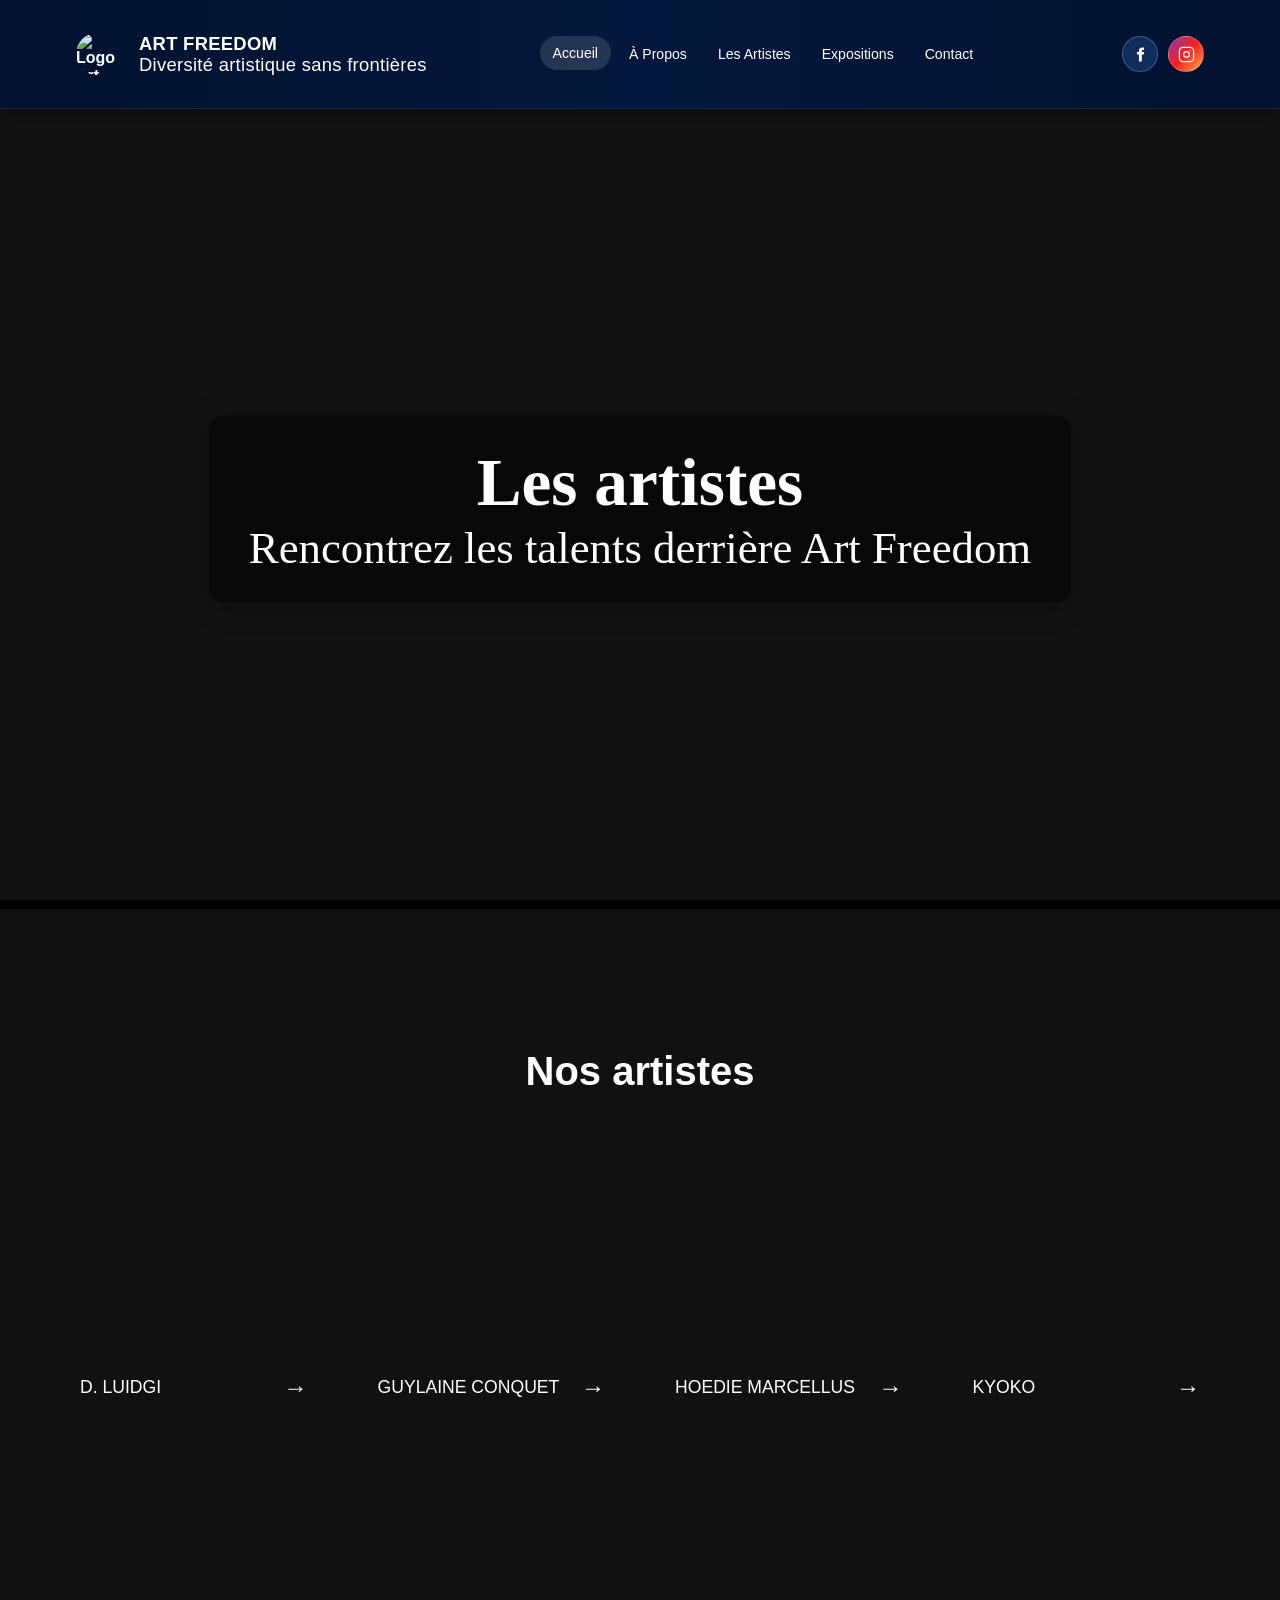
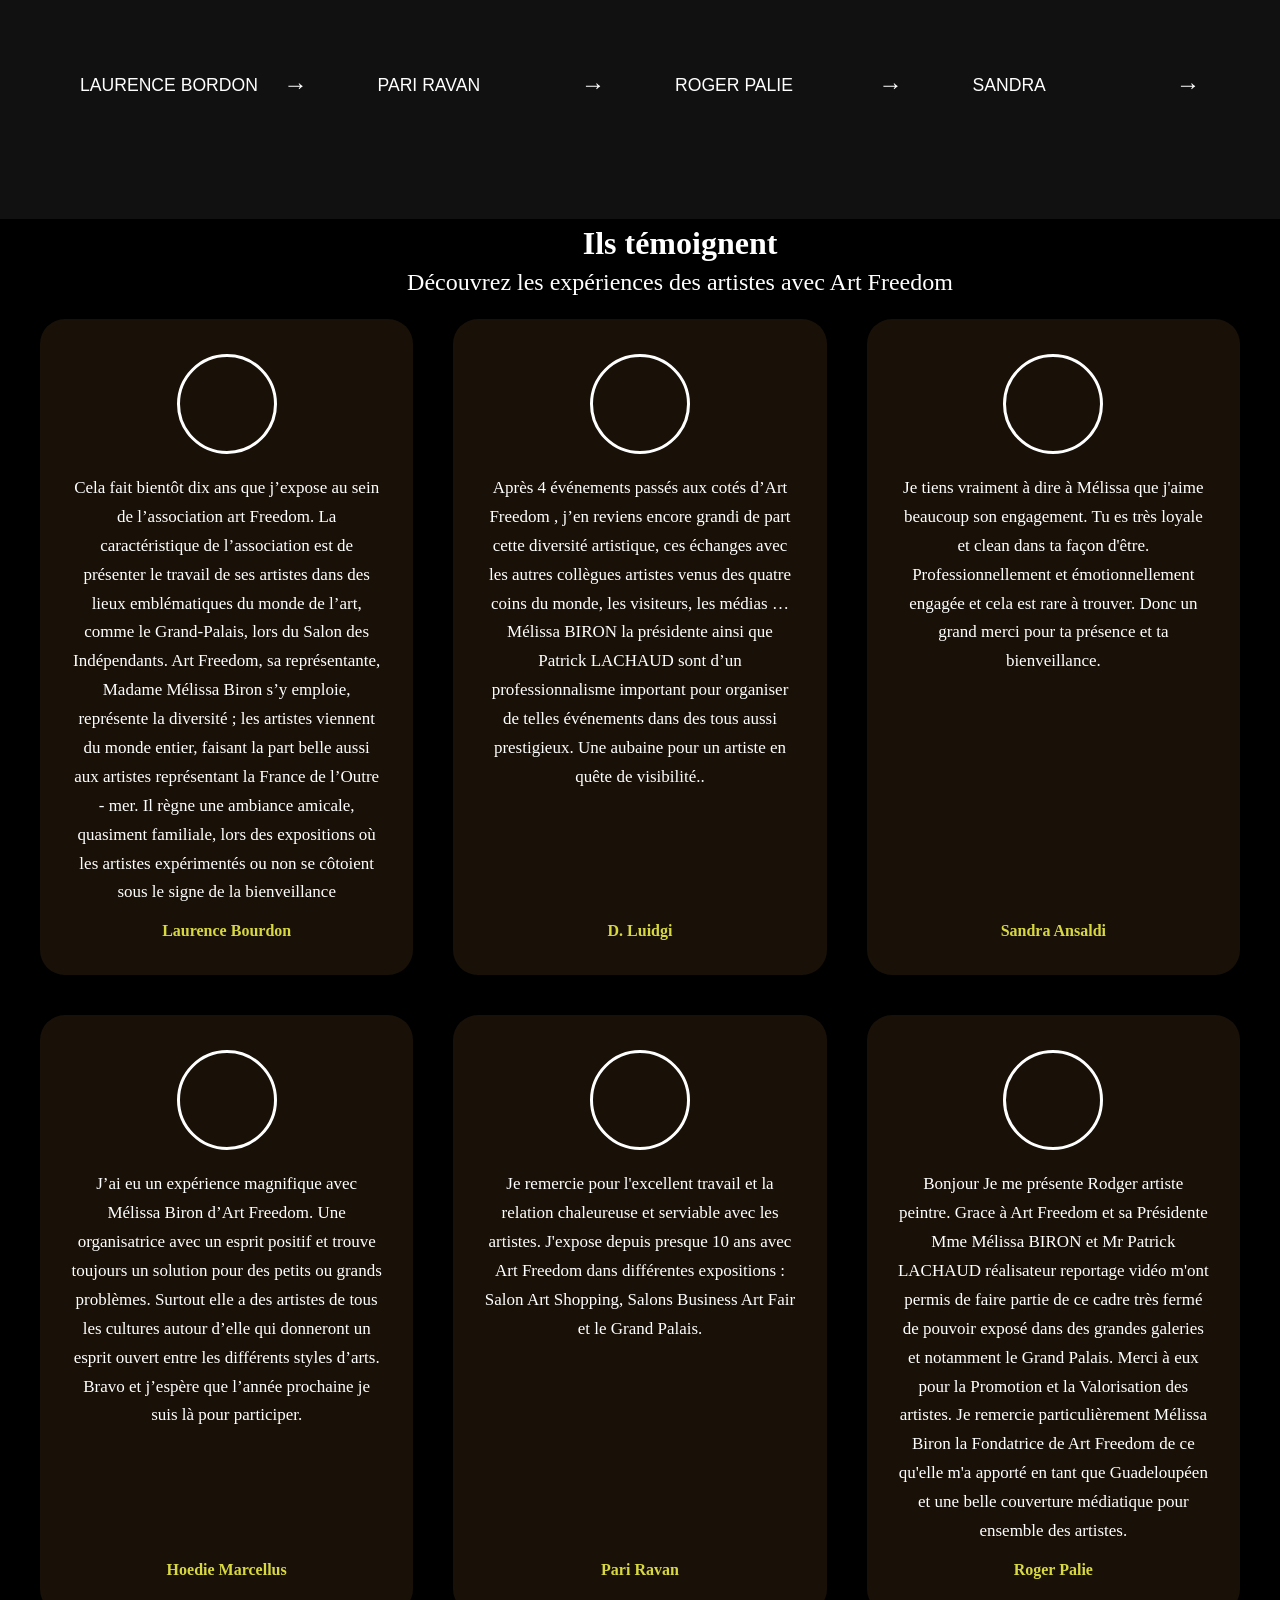
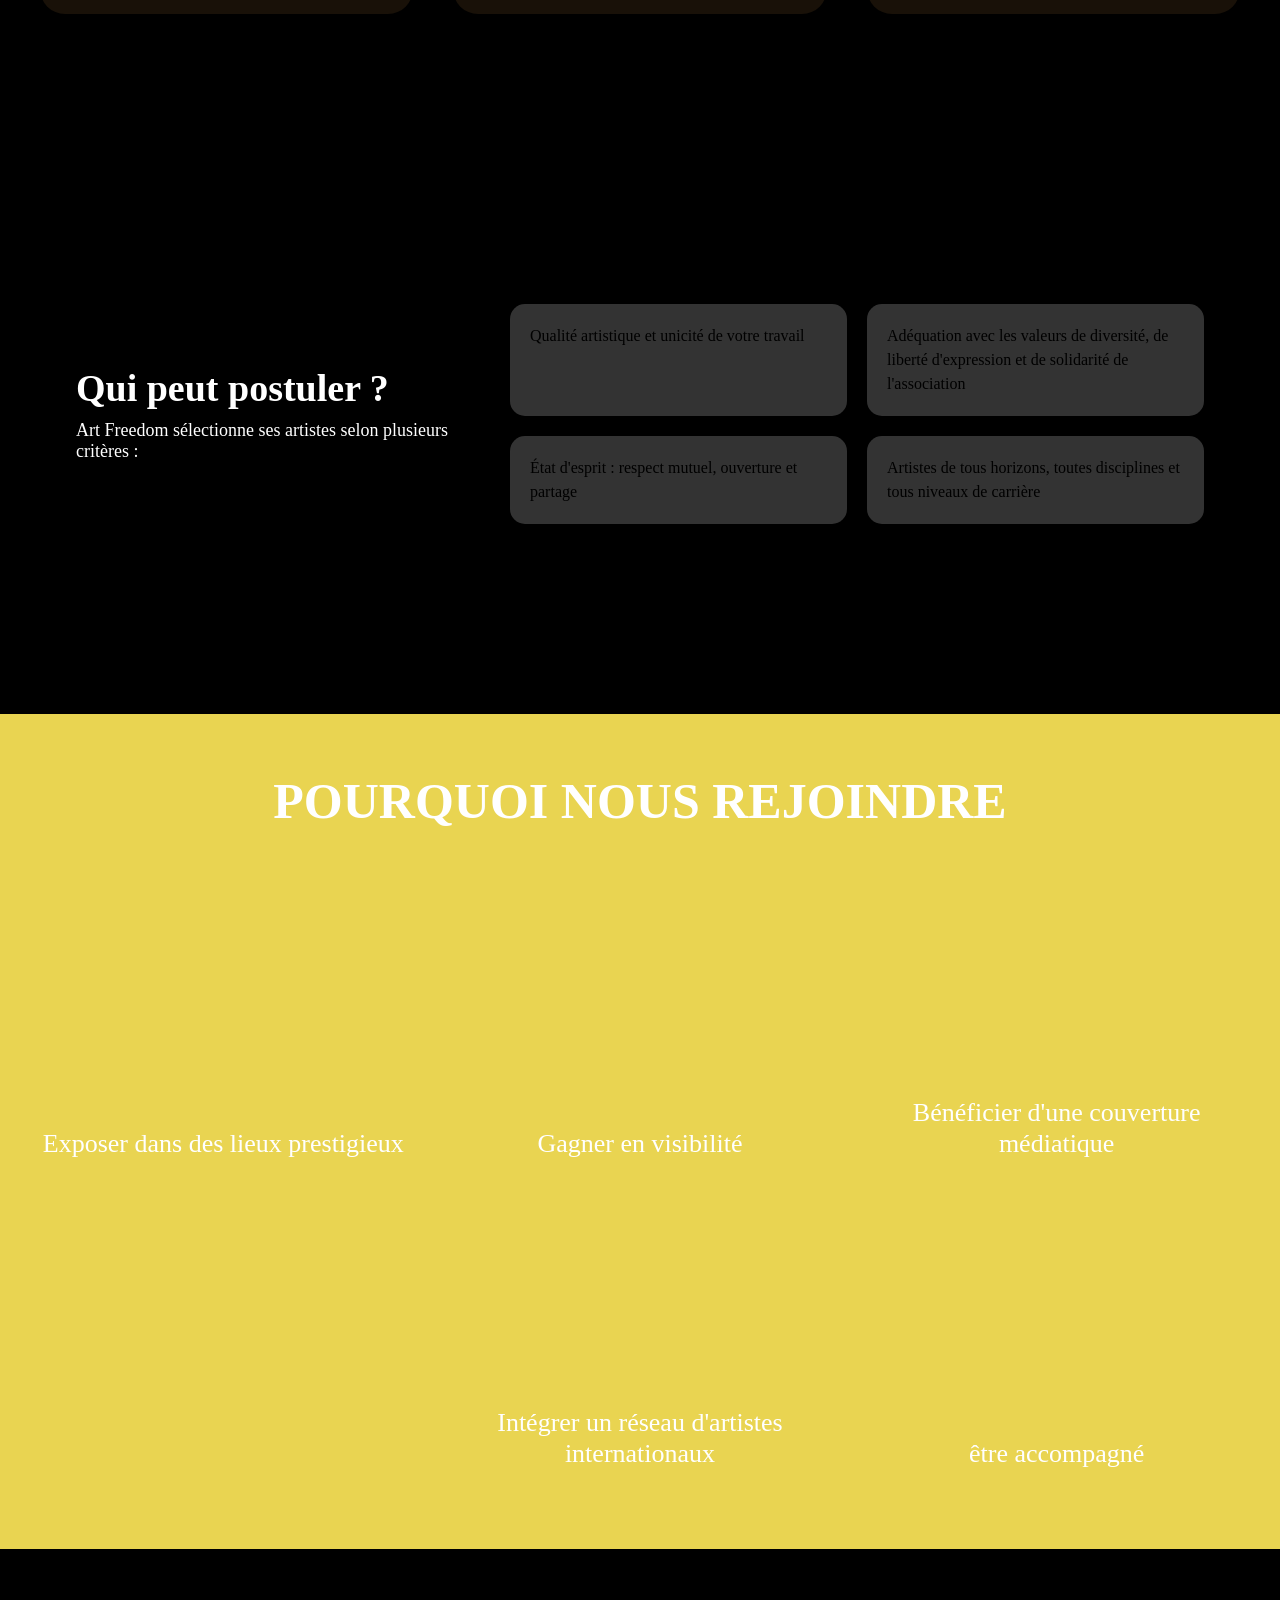
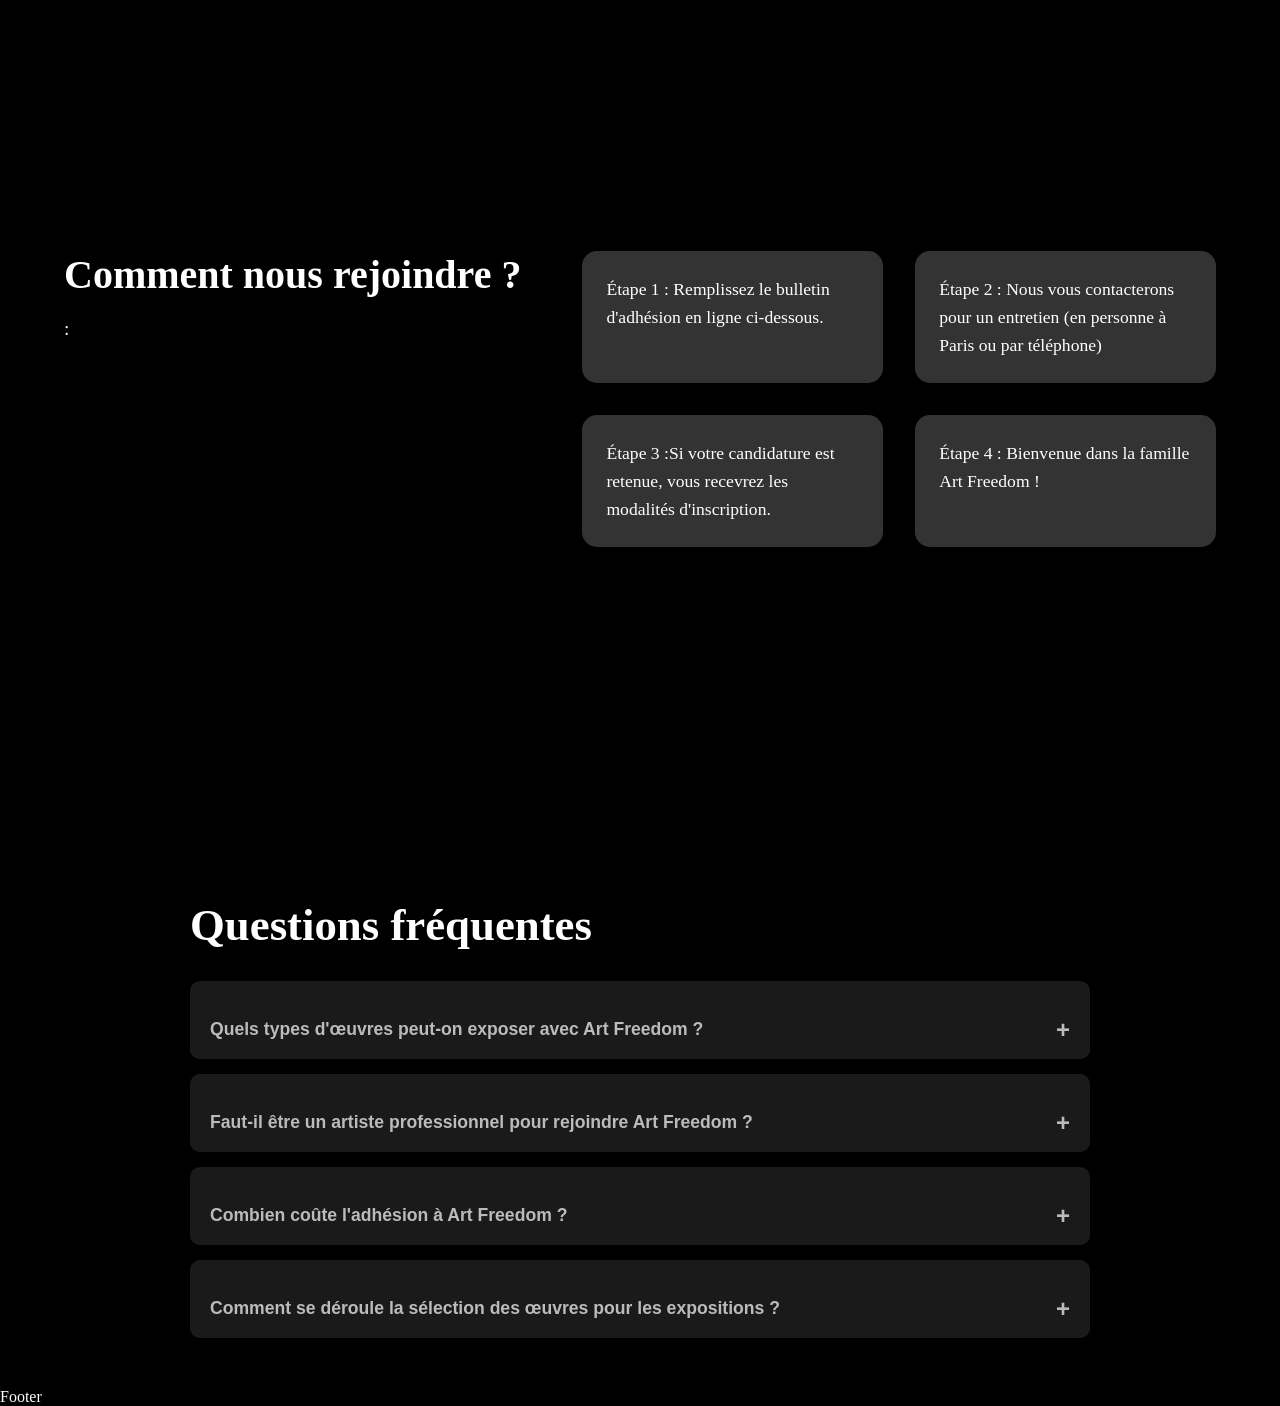
==== artistes.html @ 7ae7f848 "Add files via upload" ====
<!DOCTYPE html>
<html lang="fr">
<head>
  <meta charset="UTF-8">
  <meta name="viewport" content="width=device-width, initial-scale=1.0">
  <title>Les artistes – Art Freedom</title>
  <link rel="stylesheet" href="style.css">
</head>
<body>

  <header class="navbar">
  <div class="nav-container">
    
    <!-- Logo -->
    <div class="nav-logo">
      <img src="./image/logo art freedom.jpg" alt="Logo Art Freedom">
      <div class="nav-logo-text">
        <span class="nav-brand">ART FREEDOM</span>
        <span class="nav-tagline">Diversité artistique sans frontières</span>
      </div>
    </div>

    <!-- Menu -->
    <nav class="nav-menu">
      <a href="index.html" class="active">Accueil</a>
      <a href="À propos.html">À propos</a>
      <a href="artistes.html">Les artistes</a>
      <a href="expositions.html">Expositions</a>
      <a href="contact.html">Contact</a>
    </nav>

    <!-- Réseaux sociaux -->
     <div class="nav-socials">
  <a class="social-link social-facebook" href="https://www.facebook.com/expoartfreedom/videos?locale=fr_FR" target="_blank" rel="noopener noreferrer" aria-label="Facebook">
    <svg viewBox="0 0 24 24" aria-hidden="true">
      <path d="M14 8.5V6.8c0-.8.3-1.2 1.2-1.2H17V2.4c-.9-.1-1.8-.2-2.7-.2-2.7 0-4.5 1.6-4.5 4.6v1.7H7v3.6h2.8V22h4.1v-9.9h2.8l.5-3.6H14Z"></path>
    </svg>
  </a>

  <a class="social-link social-instagram" href="https://www.instagram.com/art_freedom_le_collectif" target="_blank" rel="noopener noreferrer" aria-label="Instagram">
    <svg viewBox="0 0 24 24" aria-hidden="true">
      <path d="M7 2h10a5 5 0 0 1 5 5v10a5 5 0 0 1-5 5H7a5 5 0 0 1-5-5V7a5 5 0 0 1 5-5Z"></path>
      <path d="M12 8a4 4 0 1 0 0 8 4 4 0 1 0 0-8Z"></path>
      <path d="M17.5 6.5h.01"></path>
    </svg>
  </a>
</div>
</header>
 
 <section class="hero-artistes">
  <div class="background-video-wrapper">
    <video autoplay muted loop playsinline class="background-video">
      <source src="./image/5388881-uhd_4096_2160_30fps.mp4" type="video/mp4">
    </video>
  </div>
  <div class="hero-text">
    <h1>Les artistes</h1>
    <p>Rencontrez les talents derrière Art Freedom</p>
  </div>
</section>
  <!-- SECTION LISTE DES ARTISTES -->
  <!-- SECTION LISTE DES ARTISTES (nouvelle version basée sur le screenshot) -->
<section class="artists-list-section">
  <div class="content-container">
    <h2>Nos artistes</h2>
    <div class="artists-grid">
      <!-- Artiste 1 -->
      <a class="artist-square" href="#" data-artist="d-luidgi">
        <div class="artist-image" style="background-image: url('./photo/D LUIDGI.JPG');">
          <div class="artist-overlay">
            <span>D. LUIDGI</span>
            <span class="arrow">→</span>
          </div>
        </div>
      </a>

      <!-- Artiste 2 -->
      <a class="artist-square" href="#" data-artist="GUYLAINE CONQUET">
        <div class="artist-image" style="background-image: url('./photo/GUYLAINE CONQUET.jpg');">
          <div class="artist-overlay">
            <span>GUYLAINE CONQUET</span>
            <span class="arrow">→</span>
          </div>
        </div>
      </a>

      <!-- Artiste 3 -->
      <a class="artist-square" href="#" data-artist="HOEDIE MARCELLUS">
        <div class="artist-image" style="background-image: url('./photo/HOEDIE MARCELLUS.jpeg');">
          <div class="artist-overlay">
            <span>HOEDIE MARCELLUS</span>
            <span class="arrow">→</span>
          </div>
        </div>
      </a>

     

      <!-- Artiste 5 -->
      <a class="artist-square" href="#" data-artist="KYOKO">
        <div class="artist-image" style="background-image: url('./photo/KYOKO.jpg');">
          <div class="artist-overlay">
            <span>KYOKO</span>
            <span class="arrow">→</span>
          </div>
        </div>
      </a>

      <!-- Artiste 6 -->
      <a class="artist-square" href="#" data-artist="LAURENCE BORDON">
        <div class="artist-image" style="background-image: url('./photo/LAURENCE BORDON.jpg');">
          <div class="artist-overlay">
            <span>LAURENCE BORDON</span>
            <span class="arrow">→</span>
          </div>
        </div>
      </a>

      <!-- Artiste 7 -->
      <a class="artist-square" href="#" data-artist="PARI RAVAN">
        <div class="artist-image" style="background-image: url('./photo/PARI RAVAN.jpg');">
          <div class="artist-overlay">
            <span>PARI RAVAN</span>
            <span class="arrow">→</span>
          </div>
        </div>
      </a>

      <!-- Artiste 8 -->
      <a class="artist-square" href="#" data-artist="ROGER PALIE">
        <div class="artist-image" style="background-image: url('./photo/ROGER PALIE.jpg');">
          <div class="artist-overlay">
            <span>ROGER PALIE</span>
            <span class="arrow">→</span>
          </div>
        </div>
      </a>

      <!-- Artiste 9 -->
      <a class="artist-square" href="#" data-artist="SANDRA">
        <div class="artist-image" style="background-image: url('./photo/Sandra - 2.jpg');">
          <div class="artist-overlay">
            <span>SANDRA</span>
            <span class="arrow">→</span>
          </div>
        </div>
      </a>
    </div>
  </div>
</section>


  
  <!-- POPUP OEUVRES -->
<div class="popup" id="artist-popup">
  <div class="popup-content">
    <span class="close-popup">&times;</span>
    <h2 id="artist-name"></h2>
    <p id="artist-description"></p>
    <div id="artist-works" class="works-grid"></div>
  </div>
</div>
<script>
  const artists = {
    "d-luidgi": {
      name: "D. LUIDGI",
      description: "",
      works: [
        {
          title: "",
          image: "./Tableaux artistes/D.LUIDGI Tableau.jpg",
          description: ""
        },
       
      ]
    },
    "GUYLAINE CONQUET": {
      name: "GUYLAINE CONQUET",
      description: "",
      works: [
        {
          title: "AFRO MECHANISM",
          image: "Tableaux artistes/GUYLAINE CONQUET TITRE AFRO MECHANISM 76X101X3 43 cm (2) (1)_page-0001.jpg",
          description: ""
        },
       
      ]
    },
    "HOEDIE MARCELLUS": {
      name: "HOEDIE MARCELLUS",
      description: "",
      works: [
        {
          title: "J'aime mon fils",
          image: "Tableaux artistes/Marcellus HOEDIE Titre J'aime mon fils 80X100 cm.jpg",
          description: ""
        },
       
      ]
    },
    "JCHAMADI": {
      name: "JCHAMADI",
      description: "",
      works: [
        {
          title: "",
          image: "./Tableaux artistes/Diptyque JChadima (1).jpg",
          description: ""
        },
       
      ]
    },
    "KYOKO": {
      name: "KYOKO SAKAZAKI",
      description: "",
      works: [
        {
          title: "Présence du sacré",
          image: "./Tableaux artistes/Kyoko SAKAZAKI présence du sacré.jpg",
          description: ""
        },
       
      ]
    },
    "LAURENCE BORDON": {
      name: "LAURENCE BORDON",
      description: "",
      works: [
        {
          title: "STOPOCOUPDESOLEIL",
          image: "./Tableaux artistes/DSC02412 STOPOCOUPSDESOLEIL 81x100 cm LAURENCE BOURDON  (1).JPG",
          description: ""
        },
       
      ]
    },
    "PARI RAVAN": {
      name: "PARI RAVAN",
      description: "",
      works: [
        {
          title: "CAT GYym resine",
          image: "./Tableaux artistes/PARI RAVAN 2021-07-27_Cat Gym resine EA unique blanc et noir h52 l18 p26cm 3Kg 2021 p (2).jpeg",
          description: ""
        },
       
      ]
    },"ROGER PALIE": {
      name: "ROGER PALIE",
      description: "",
      works: [
        {
          title: "",
          image: "./Tableaux artistes/ROGER PALIE .jpg",
          description: ""
        },
       
      ]
    },
    "SANDRA": {
      name: "SANDRA",
      description: "",
      works: [
        {
          title: "",
          image: "./Tableaux eartistes/SANDRA ANSALDI.jpg",
          description: ""
        },
       
      ]
    },
  };

  const artistSquares = document.querySelectorAll('.artist-square');
  const popup = document.getElementById('artist-popup');
  const popupName = document.getElementById('artist-name');
  const popupDesc = document.getElementById('artist-description');
  const popupWorks = document.getElementById('artist-works');
  const closeBtn = document.querySelector('.close-popup');

  artistSquares.forEach(square => {
    square.addEventListener('click', (e) => {
      e.preventDefault();
      const artistKey = square.getAttribute('data-artist');
      const artist = artists[artistKey];
      if (artist) {
        popupName.textContent = artist.name;
        popupDesc.textContent = artist.description;
        popupWorks.innerHTML = artist.works.map(work => `
          <div class="work">
            <img src="${work.image}" alt="${work.title}">
            <h3>${work.title}</h3>
            <p>${work.description}</p>
          </div>
        `).join('');
        popup.style.display = 'flex';
      }
    });
  });

  closeBtn.addEventListener('click', () => {
    popup.style.display = 'none';
  });

  window.addEventListener('click', (e) => {
    if (e.target === popup) popup.style.display = 'none';
  });
</script>


<!-- SECTION TÉMOIGNAGES -->
<section class="temoignages-section">
  <div class="temoignages-video-wrapper">
    <video autoplay muted loop playsinline class="temoignages-video">
      <source src="./image/856171-hd_1920_1080_30fps.mp4" type="video/mp4">
    </video>
  </div>

  <div class="temoignages-texte-sur-video">
    <h2>Ils témoignent</h2>
    <p>Découvrez les expériences des artistes avec Art Freedom</p>
  </div>

  <div class="temoignages-content">
    <div class="temoignage-card">
      <div class="temoignage-photo" style="background-image: url('./photo/LAURENCE\ BORDON.jpg');"></div>
      <p class="temoignage-text">Cela fait bientôt dix ans que j’expose au sein de l’association art Freedom. La caractéristique de l’association est de présenter le travail de ses artistes dans des lieux emblématiques du monde de l’art, comme le Grand-Palais, lors du Salon des Indépendants. Art Freedom, sa représentante, Madame Mélissa Biron s’y emploie, représente la diversité ; les artistes viennent du monde entier, faisant la part belle aussi aux artistes représentant la France de l’Outre - mer. Il règne une ambiance amicale, quasiment familiale, lors des expositions où les artistes expérimentés ou non se côtoient sous le signe de la bienveillance</p>
      <p class="temoignage-nom">Laurence Bourdon</p>
    </div>

    <div class="temoignage-card">
      <div class="temoignage-photo" style="background-image: url('./photo/D\ LUIDGI.JPG');"></div>
      <p class="temoignage-text">Après 4 événements passés aux cotés d’Art Freedom , j’en reviens encore grandi de part cette diversité artistique, ces échanges avec les autres collègues artistes venus des quatre coins du monde, les visiteurs, les médias … Mélissa BIRON la présidente ainsi que Patrick LACHAUD sont d’un professionnalisme important pour organiser de telles événements dans des tous aussi prestigieux. Une aubaine pour un artiste en quête de visibilité..</p>
      <p class="temoignage-nom">D. Luidgi</p>
    </div>

    <div class="temoignage-card">
      <div class="temoignage-photo" style="background-image: url('./photo/Sandra\ -\ 2.jpg');"></div>
      <p class="temoignage-text">Je tiens vraiment à dire à Mélissa que j'aime beaucoup son engagement. Tu es très loyale et clean dans ta façon d'être. Professionnellement et émotionnellement engagée et cela est rare à trouver. Donc un grand merci pour ta présence et ta bienveillance.</p>
      <p class="temoignage-nom">Sandra Ansaldi</p>
    </div>

    <div class="temoignage-card">
      <div class="temoignage-photo" style="background-image: url('./photo/HOEDIE\ MARCELLUS.jpeg');"></div>
      <p class="temoignage-text">J’ai eu un expérience magnifique avec Mélissa Biron d’Art Freedom. Une organisatrice avec un esprit positif et trouve toujours un solution pour des petits ou grands problèmes. Surtout elle a des artistes de tous les cultures autour d’elle qui donneront un esprit ouvert entre les différents styles d’arts. Bravo et j’espère que l’année prochaine je suis là pour participer.</p>
      <p class="temoignage-nom">Hoedie Marcellus</p>
    </div>

    <div class="temoignage-card">
      <div class="temoignage-photo" style="background-image: url('./photo/PARI\ RAVAN.jpg');"></div>
      <p class="temoignage-text">Je remercie pour l'excellent travail et la relation chaleureuse et serviable avec les artistes. J'expose depuis presque 10 ans avec Art Freedom dans différentes expositions : Salon Art Shopping, Salons Business Art Fair et le Grand Palais.</p>
      <p class="temoignage-nom">Pari Ravan</p>
    </div>

    <div class="temoignage-card">
      <div class="temoignage-photo" style="background-image: url('./photo/ROGER\ PALIE.jpg');"></div>
      <p class="temoignage-text">Bonjour Je me présente Rodger artiste peintre. Grace à Art Freedom et sa Présidente Mme Mélissa BIRON et Mr Patrick LACHAUD réalisateur reportage vidéo m'ont permis de faire partie de ce cadre très fermé de pouvoir exposé dans des grandes galeries et notamment le Grand Palais. Merci à eux pour la Promotion et la Valorisation des artistes. Je remercie particulièrement Mélissa Biron la Fondatrice de Art Freedom de ce qu'elle m'a apporté en tant que Guadeloupéen et une belle couverture médiatique pour ensemble des artistes.</p>
      <p class="temoignage-nom">Roger Palie</p>
    </div>
  </div>
</section>

<div class="espace-intermediaire">
  <p style="color:white; text-align:center;"></p>
</div>
<!-- SECTION CRITÈRES DE POSTULATION -->
<section class="postuler-section">
  <div class="postuler-video-wrapper">
    <video autoplay muted loop playsinline class="postuler-video">
      <source src="./image/4360158-uhd_3840_2160_24fps.mp4" type="video/mp4">
    </video>
  </div>

  <div class="postuler-content">
    <div class="postuler-left">
      <h2>Qui peut postuler ?</h2>
      <p>Art Freedom sélectionne ses artistes selon plusieurs critères :</p>
    </div>

    <div class="postuler-right">
      <div class="postuler-critere">Qualité artistique et unicité de votre travail</div>
      <div class="postuler-critere">Adéquation avec les valeurs de diversité, de liberté d'expression et de solidarité de l'association</div>
      <div class="postuler-critere">État d'esprit : respect mutuel, ouverture et partage</div>
      <div class="postuler-critere">Artistes de tous horizons, toutes disciplines et tous niveaux de carrière</div>
    </div>
  </div>
</section>

<section class="reasons-section">
  <div class="reasons-wrapper">
    <h2 class="reasons-title">Pourquoi nous rejoindre</h2>
    <div class="reasons-container">
      <div class="reason-item" style="background-image: url('./image/PHOTO\ Pourquoi\ ous\ rejoindre\ 3.jpg');">
        <p>Exposer dans des lieux prestigieux</p>
      </div>
      <div class="reason-item" style="background-image: url('./image/PHOTO\ Pourquoi\ ous\ rejoindre\ 2.jpg');">
        <p>Gagner en visibilité</p>
      </div>
      <div class="reason-item" style="background-image: url('./image/PHOTO\ Pourquoi\ ous\ rejoindre\ 5.jpg');">
        <p>Bénéficier d'une couverture médiatique</p>
      </div>
      <div class="reason-item" style="background-image: url('./image/PHOTO\ Pourquoi\ ous\ rejoindre\ 4.jpg');">
        <p>Intégrer un réseau d'artistes internationaux</p>
      </div>
      <div class="reason-item" style="background-image: url('./image/PHOTO\ Pourquoi\ ous\ rejoindre\ 1.jpg');">
        <p>être accompagné</p>
      </div>
    </div>
  </div>
</section>

<section class="rejoindre-section">
  <div class="rejoindre-video-wrapper">
    <video autoplay muted loop playsinline class="rejoindre-video">
      <source src="./image/4909583-hd_1920_1080_30fps.mp4" type="video/mp4">
    </video>
  </div>

  <div class="rejoindre-content">
    <div class="rejoindre-left">
      <h2>Comment nous rejoindre ?</h2>
      <p>:</p>
    </div>

    <div class="rejoindre-right">
      <div class="rejoindre-card">Étape 1 : Remplissez le bulletin d'adhésion en ligne ci-dessous.</div>
      <div class="rejoindre-card">Étape 2 : Nous vous contacterons pour un entretien (en personne à Paris ou par téléphone)</div>
      <div class="rejoindre-card">Étape 3 :Si votre candidature est retenue, vous recevrez les modalités d'inscription.</div>
      <div class="rejoindre-card">Étape 4 : Bienvenue dans la famille Art Freedom !</div>
    </div>
  </div>
</section>

<section class="faq-section">
  <h2>Questions fréquentes</h2>
  <div class="faq-item">
    <button class="faq-question" aria-expanded="false">
      Quels types d'œuvres peut-on exposer avec Art Freedom ?
      <span class="icon">+</span>
    </button>
    <div class="faq-answer">
      <p>Art Freedom accueille une grande diversité de disciplines : peinture, sculpture, photographie, art numérique, installations, etc.</p>
    </div>
  </div>

  <div class="faq-item">
    <button class="faq-question" aria-expanded="false">
      Faut-il être un artiste professionnel pour rejoindre Art Freedom ?
      <span class="icon">+</span>
    </button>
    <div class="faq-answer">
      <p>Non, nous accueillons aussi bien des artistes émergents que des professionnels établis. La qualité artistique et l'adéquation avec nos valeurs sont nos critères principaux.</p>
    </div>
  </div>

  <div class="faq-item">
    <button class="faq-question" aria-expanded="false">
      Combien coûte l'adhésion à Art Freedom ?
      <span class="icon">+</span>
    </button>
    <div class="faq-answer">
      <p>Les modalités d'adhésion vous seront communiquées après l'entretien initial si votre candidature est retenue.</p>
    </div>
  </div>

  <div class="faq-item">
    <button class="faq-question" aria-expanded="false">
      Comment se déroule la sélection des œuvres pour les expositions ?
      <span class="icon">+</span>
    </button>
    <div class="faq-answer">
      <p>Une fois membre, nous vous accompagnons dans la sélection des œuvres les plus adaptées à chaque exposition.</p>
    </div>
  </div>
</section>

<script>
  document.querySelectorAll('.faq-question').forEach(button => {
    button.addEventListener('click', () => {
      const expanded = button.getAttribute('aria-expanded') === 'true';
      
      // Fermer toutes les autres FAQ ouvertes (optionnel)
      document.querySelectorAll('.faq-question[aria-expanded="true"]').forEach(openBtn => {
        if (openBtn !== button) {
          openBtn.setAttribute('aria-expanded', 'false');
          openBtn.nextElementSibling.style.maxHeight = null;
          openBtn.nextElementSibling.style.paddingTop = '0px';
          openBtn.nextElementSibling.style.paddingBottom = '0px';
        }
      });

      if (!expanded) {
        button.setAttribute('aria-expanded', 'true');
        const answer = button.nextElementSibling;
        answer.style.maxHeight = answer.scrollHeight + 'px';
        answer.style.paddingTop = '15px';
        answer.style.paddingBottom = '15px';
      } else {
        button.setAttribute('aria-expanded', 'false');
        const answer = button.nextElementSibling;
        answer.style.maxHeight = null;
        answer.style.paddingTop = '0px';
        answer.style.paddingBottom = '0px';
      }
    });
  });
  

</script>


<footer>Footer</footer>


</body>
</html>
---- style.css ----
html, body {
  background-color: #000;
  color: #fff;
  margin: 0;
  padding: 0;
  font-family: sans-serif;
}
* {
  margin: 0;
  padding: 0;
  box-sizing: border-box;
}

body {
  overflow-x: hidden; /* Empêche le scroll horizontal */
}


.navbar {
  position: absolute;
  top: 0;
  left: 0;
  width: 100%;
  z-index: 10;
  background-color: #9e252500;
  padding: 15px 30px;
  font-family: Arial, sans-serif;
}



.nav-container {
  display: flex;
  align-items: center;
  justify-content: space-between;
  max-width: 1200px;
  margin: 0 auto;
}

.nav-logo {
  display: flex;
  align-items: center;
  font-weight: bold;
}

.nav-logo img {
  height: 40px;
  margin-right: 10px;
}

.nav-menu {
  display: flex;
  gap: 25px;
}

.nav-menu a {
  color: #fff;
  text-decoration: none;
  text-transform: capitalize;
  font-weight: 500;
}

.nav-menu a:hover {
  color: #7a00cc;
}

.nav-socials {
  display: flex;
  gap: 15px;
}

.nav-socials img {
  height: 20px;
  transition: transform 0.2s;
}

.nav-socials img:hover {
  transform: scale(1.2);
}




/* ===== VIDÉO EN FOND ===== */
.hero-section {
  position: relative;
  height: 100vh;
  width: 100%;
  overflow: hidden;
 
}

.background-video {
  position: absolute;
  top: 0;
  left: 0;
  height: 100%;
  width: 100%;
  object-fit: cover;
  z-index: 0;
}

/* ===== CONTENU DU HERO ===== */
.hero-content {
  position: relative;
  z-index: 1;
  width: 50%;
  height: 100%;
  display: flex;
  flex-direction: column;
  justify-content: center;
  padding-left: 80px;
  padding-right: 40px;
  color: white;
  background: linear-gradient(to right, rgba(0, 0, 0, 0.6), transparent);
}

.hero-content h1 {
  font-size: 3rem;
  font-weight: bold;
  margin-bottom: 20px;
}

.hero-content p {
  font-size: 1.3rem;
  line-height: 1.6;
}


.mission-section-custom {
  background: #181818;
  color: #fff;
  padding: 80px 0 80px 0;
  display: flex;
  justify-content: center;
}

.mission-content {
  text-align: center;
  max-width: 700px;
  margin: 0 auto;
}

.mission-content h2 {
  font-family: 'Playfair Display', 'Georgia', serif;
  font-size: 2.5rem;
  font-weight: bold;
  margin-bottom: 24px;
  color: #fff;
  letter-spacing: 0.3px;
}

.mission-desc {
  color: #c9c9c9;
  font-size: 1.09rem;
  line-height: 1.7;
  margin-bottom: 50px;
  padding: 0 18px;
}

.mission-quote-box {
  display: flex;
  align-items: center;
  justify-content: center;
  background: #202020;
  box-shadow: 0 0 24px rgba(0,0,0,0.36);
  border-radius: 23px;
  padding: 22px 34px;
  max-width: 520px;
  margin: 0 auto;
  text-align: left;
  gap: 24px;
}

.mission-photo {
  width: 75px;
  height: 75px;
  border-radius: 50%;
  background-size: cover;
  background-position: center;
  margin-right: 10px;
  border: 2px solid #333;
  flex-shrink: 0;
}

.mission-quote-text {
  display: flex;
  flex-direction: column;
  justify-content: center;
}

.mission-quote-text .main-quote {
  color: #e4e4e4;
  font-size: 1.1rem;
  margin: 0 0 8px 0;
  font-style: italic;
}

.mission-quote-text .author {
  color: #ffd86b;
  font-weight: bold;
  font-size: 0.97rem;
  letter-spacing: 0.3px;
}

@media (max-width: 600px) {
  .mission-quote-box {
    flex-direction: column;
    align-items: center;
    padding: 20px 13px;
    text-align: center;
    gap: 8px;
  }
  .mission-photo {
    margin: 0 0 12px 0;
  }
}

.after-hero {
    position: relative;
    width: 100%;
}

.after-hero-video-wrapper {
    height: 500px; /* Taille réduite de la section vidéo */
    overflow: hidden;
}

.after-hero-video {
    width: 100%;
    height: 100%;
    object-fit: cover;
    display: block;
}

/* Bouton centré sur la vidéo */
.btn-artistes {
    position: absolute;
    top: 50%;
    left: 50%;
    transform: translate(-50%, -50%);
    background-color: black;
    color: white;
    padding: 15px 30px;
    border-radius: 8px;
    font-size: 1.2rem;
    font-weight: bold;
    text-decoration: none;
    transition: background-color 0.3s ease;
}

.btn-artistes:hover {
    background-color: #333;
}


body, html {
  margin: 0;
  padding: 0;
  height: 100%;
  font-family: "Montserrat", Arial, sans-serif;
}

.background {
  min-height: 100vh;
  width: 100%;
  background: linear-gradient(135deg, #fa3876 0%, #5352ed 100%);
  background-size: cover;
}

.container {
  max-width: 1200px;
  margin: 0 auto;
  padding: 50px 16px 0 16px;
}

.main-section {
  display: flex;
  gap: 28px;
  align-items: stretch;
  justify-content: center;
  margin-bottom: 32px;
}

.left-block {
  background: #191919;
  color: #fff;
  padding: 40px 40px 28px 40px;
  border-radius: 18px;
  min-width: 330px;
  display: flex;
  flex-direction: column;
  justify-content: center;
}

.left-block h1 {
  margin: 0 0 22px 0;
  font-size: 2.4rem;
}

.cta-btn {
  background: #f3e083;
  color: #222;
  border: none;
  border-radius: 6px;
  padding: 12px 30px;
  font-size: 1rem;
  cursor: pointer;
  font-weight: bold;
  margin-top: 8px;
  transition: background 0.2s;
}
.cta-btn:hover {
  background: #ffd850;
}

.right-block {
  display: flex;
  align-items: center;
  padding: 0;
}

.main-img {
  border-radius: 12px;
  width: 410px;
  height: 210px;
  object-fit: cover;
  background: #eee;
  display: block;
}

.bottom-section {
  display: flex;
  gap: 22px;
  justify-content: center;
  margin-top: 24px;
}

.info-block {
  background: #191919;
  color: #fff;
  padding: 32px 24px 24px 24px;
  border-radius: 16px;
  min-width: 285px;
  max-width: 350px;
  flex: 1 1 0;
}

.info-block h2 {
  margin: 0 0 16px 0;
  font-size: 1.23rem;
  line-height: 1.26;
  font-weight: 700;
}

.info-block ul {
  margin: 0;
  padding-left: 18px;
  font-size: 0.98rem;
  line-height: 1.44;
}

@media (max-width: 992px) {
  .main-section, .bottom-section {
    flex-direction: column;
    align-items: center;
  }
  .main-img {
    width: 100%;
    max-width: 410px;
    height: 180px;
  }
  .info-block {
    min-width: unset;
    width: 95%;
    margin-bottom: 16px;
  }
}




body {
  margin: 0;
  font-family: 'Georgia', serif;
  background-color: #121212;
  color: white;
}

.about-section {
  position: relative;
  padding: 120px 80px 60px 80px; /* ↑ on passe de 60px à 120px pour descendre le contenu */
  background-color: #121212;
  display: flex;
  flex-direction: row;
  justify-content: space-between;
  align-items: flex-start;
}
.about-container {
  max-width: 1000px;
  text-align: center; /* Ajouté */
  margin: 0 auto;     /* Centrage horizontal du bloc */
}
.about-container h1 {
  font-size: 48px;
  margin-bottom: 10px;
}

.about-container h2 {
  font-size: 36px;
  margin-bottom: 30px;
  color: #fff;
}

.about-container p {
  text-align: center;
  font-size: 22px;    /* ou 24px selon ton goût */
}


.side-menu {
  position: absolute;
  top: 80px;
  right: 60px;
}

.side-menu ul {
  list-style: none;
  padding: 0;
  text-align: right;
}

.side-menu li {
  font-size: 20px;
  margin-bottom: 10px;
  color: white;
  cursor: pointer;
}

.side-menu .active {
  color: red;
  border-left: 2px solid gold;
  padding-left: 10px;
}

.side-text {
  writing-mode: vertical-rl;
  transform: rotate(180deg);
  position: absolute;
  left: 30px;
  top: 80px;
  font-size: 28px;
  font-weight: bold;
  color: white;
  letter-spacing: 2px;
}

.about-video-wrapper {
  width: 100%;
  display: flex;
  justify-content: center;
  align-items: center;
  margin: 40px 0 60px 0;
}

.about-video {
  width: 70vw;       /* Largeur adaptative — ajuste à volonté */
  max-width: 900px;  /* valeur à ajuster selon le rendu voulu */
  border-radius: 20px;
  box-shadow: 0 6px 40px rgba(0,0,0,0.4);
  outline: none;
}

.history-section {
  display: flex;
  background-color: #121212;
  padding: 80px;
  align-items: flex-start; /* alignement haut */
  gap: 40px;
}

.history-image {
  flex: 0 0 40%; /* largeur fixe 40% */
}

.history-image img {
  width: 100%; /* l'image prend toute la largeur du conteneur */
  height: auto; /* conserve les proportions */
  border-radius: 8px;
}

.history-content {
  flex: 1 1 60%; /* flex-grow 1 pour remplir l'espace restant */
  max-width: 60%;
  
}

.history-content h2 {
  font-size: 42px;
  margin-bottom: 20px;
  
}

.history-content p {
  font-size: 22px; /* taille plus grande pour meilleur confort */
  line-height: 1.6;
  margin-bottom: 15px;
}

/* Fond général pour sections noires/profondes */
.mission-section, .expos-section {
    background: #181818;
    color: #fff;
}
.valeurs-section {
    background: #121212;
    color: #fff;
}
.mission-section .container,
.valeurs-section .container,
.expos-section .container {
    max-width: 1100px;
    margin: auto;
    padding: 0 28px;
}

/* En-tête Mission */
.logo-header {
    display: flex;
    align-items: flex-start;
    margin-bottom: 16px;
}
.logo-header img {
    height: 62px;
    margin-top: 6px;
    margin-right: 36px;
    border-radius: 10px;
}
.logo-header h1 {
    font-family: 'Playfair Display', Times, serif;
    font-size: 2.6rem;
    font-weight: 700;
    margin-bottom: 0px;
    line-height: 1.1;
}
.logo-header h2 {
    font-family: 'Playfair Display', Times, serif;
    font-size: 2.1rem;
    font-weight: 700;
    margin-top: 13px;
    margin-bottom: 17px;
    line-height: 1.1;
}
.logo-header p {
    color: #fafafa;
    font-size: 1.07rem;
    line-height: 1.44;
    max-width: 720px;
}

/* Grille Mission */
.mission-columns {
    display: flex;
    flex-wrap: wrap;
    gap: 36px;
    margin-bottom: 38px;
}
.mission-columns > div {
    flex: 1 1 260px;
    min-width: 220px;
    max-width: 320px;
}
.mission-columns h3 {
    font-family: 'Playfair Display', Times, serif;
    font-size: 1.11rem;
    font-weight: 700;
    margin-bottom: 9px;
}
.mission-columns p {
    color: #c3c3c3;
    font-size: 1rem;
    margin-bottom: 0;
}

/* Photo mission */
.mission-section img {
    width: 97%;
    max-width: 880px;
    margin: 38px auto 0;
    display: block;
    border-radius: 13px;
    box-shadow: 0 2px 17px rgba(0,0,0,0.12);
}

/* 2 Colonnes Valeurs */
.valeurs-section .container {
    display: flex;
    flex-wrap: wrap;
    gap: 34px;
}
.valeurs-section > .container > div {
    flex: 1 1 370px;
    min-width: 320px;
}
.valeurs-section h2 {
    font-family: 'Playfair Display', Times, serif;
    font-size: 2.28rem;
    font-weight: 700;
    margin-bottom: 13px;
    line-height: 1.12;
}
.valeurs-section p {
    color: #bbb;
    font-size: 1.07rem;
    line-height: 1.4;
}
.valeurs-section h3 {
    font-family: 'Playfair Display', Times, serif;
    margin-top: 18px;
    font-size: 1.19rem;
    font-weight: 700;
    margin-bottom: 3px;
}
.valeurs-section .container > div:first-child > div p {
    color: #c3c3c3;
    font-size: 1rem;
}
.valeurs-section img {
    width: 95%;
    border-radius: 16px;
    box-shadow: 0 2px 16px rgba(0,0,0,0.13);
    margin-top: 10px;
}

/* Expositions : layout */
.expos-section .container {
    display: flex;
    flex-wrap: wrap;
    gap: 44px;
    align-items: flex-start;
}
.expos-section .container > div:first-child {
    flex: 1 1 295px;
    min-width: 242px;
    display: flex;
    flex-direction: column;
    align-items: center;
}
.expos-section img {
    width: 95%;
    max-width: 200px;
    border-radius: 17px;
    margin-bottom: 24px;
}
.expos-section .container > div:last-child {
    flex: 3 1 520px;
    min-width: 340px;
}
.expos-section .container > div:first-child > div {
    background: #222;
    border-radius: 12px;
    color: #fafafa;
    padding: 18px 17px;
    margin-top: 12px;
    min-width: 140px;
    text-align: left;
    font-size: 1.09rem;
    font-weight: 500;
    display: block;
}

.expos-section h2 {
    font-family: 'Playfair Display', Times, serif;
    font-size: 2.15rem;
    font-weight: 700;
    margin-bottom: 15px;
    line-height: 1.12;
}
.expos-section p {
    color: #d7d7d7;
    font-size: 1.08rem;
    margin-bottom: 0px;
    line-height: 1.42;
}
.expos-section span {
    color: #e6bf5e;
    font-weight: bold;
}
.expos-section ul {
    display: flex;
    flex-wrap: wrap;
    gap: 12px;
    list-style: none;
    padding: 0;
    margin: 29px 0 0 0;
}
.expos-section ul li {
    background: #222;
    color: #fff;
    border-radius: 8px;
    padding: 9px 22px;
    min-width: 200px;
    font-size: 1.05rem;
    margin-bottom: 7px;
    font-weight: 500;
}

/* ------ Section Équipe ------ */
.team-section {
  background: #181818;
  color: #fff;
  text-align: center;
  padding: 70px 0 60px;
}
.team-section h2 {
  font-family: 'Playfair Display', Times, serif;
  font-size: 2.2rem;
  margin-bottom: 38px;
  font-weight:700;
}
.team-cards {
  display: flex;
  justify-content: center;
  gap: 40px;
  flex-wrap: wrap;
}
.team-card {
  background: #181818;
  border-radius: 28px;
  box-shadow: 0 4px 30px rgba(0,0,0,0.19);
  padding: 34px 25px 22px 25px;
  min-width: 320px;
  max-width: 340px;
  display: flex;
  flex-direction: column;
  align-items: center;
}
.team-photo {
  width: 164px;
  height: 164px;
  background-size: cover;
  background-position: center;
  border-radius: 50%;
  margin-bottom: 22px;
  border: 7px solid #232323;
  box-shadow: 0 2px 14px rgba(0,0,0,0.17);
}
.team-title {
  font-family: 'Playfair Display', Times, serif;
  font-size: 1.18rem;
  margin-bottom: 10px;
  font-weight: bold;
  text-align: center;
}
.team-desc {
  color: #e4e4e4;
  font-size: 1rem;
  line-height: 1.46;
}

/* ------ Section Impact ------ */
.impact-section {
  position: relative;
  width: 100%;
  min-height: 520px;
  height: 50vw;
  max-height: 700px;
  overflow: hidden;
  display: flex;
  justify-content: center;
  align-items:center;
  margin: 0;
}
.impact-bg {
  position: absolute;
  width: 100%; height: 100%;
  top: 0; left: 0;
  z-index:1;
  overflow: hidden;
}
.impact-video, .impact-img-bg {
  width: 100vw; height: 100%;
  object-fit: cover;
  object-position: center;
  display: block;
}
.impact-overlay {
  position: absolute; top: 0; left: 0; width: 100%; height: 100%;
  background: rgba(11,11,11,0.70);
  z-index: 2;
}
.impact-content {
  position: relative;
  z-index:3;
  width: 100%;
  max-width: 700px;
  margin: auto;
  text-align: left;
  color: #fff;
  padding: 40px 26px;
}
.impact-content h2 {
  font-family: 'Playfair Display', Times, serif;
  font-size: 2.1rem;
  margin-bottom: 13px;
  margin-top: 0;
}
.impact-highlight {
  font-size: 1.19rem;
  font-family: 'Playfair Display', Times, serif;
  margin-bottom: 26px;
  margin-top: 6px;
}
.impact-content p {
  color: #e6e6e6;
  font-size: 1.05rem;
  line-height: 1.47;
  margin-top: 0;
}

/* Responsive */
@media (max-width:850px) {
  .team-cards {flex-direction:column; align-items:center;}
  .team-card {max-width:96vw;}
  .impact-content {padding: 40px 5vw;}
}
@media (max-width:600px) {
  .impact-content h2 { font-size: 1.23rem;}
  .impact-section {min-height:350px; height:400px;}
}


/* Responsive : piles sur mobile */
@media (max-width: 950px) {
    .mission-columns {flex-direction: column;}
    .mission-columns > div {max-width: none;}
    .valeurs-section .container {flex-direction:column;}
    .expos-section .container {flex-direction:column;}
    .expos-section .container > div {margin-right:0;}
}
@media (max-width: 650px) {
    .logo-header, .valeurs-section .container {flex-direction:column;}
    .logo-header img {margin-right:0;margin-bottom:16px;}
    .mission-section h1,
    .mission-section h2,
    .valeurs-section h2,
    .expos-section h2 {font-size:1.5rem;}
}

.media-section {
  background: #0f0f0f;
  padding: 50px 0;
  color: white;
  text-align: center;
}

.media-section h2 {
  font-size: 2rem;
  margin-bottom: 40px;
}

/* VIDEO CAROUSEL */
.carousel-videos {
  position: relative;
  display: flex;
  align-items: center;
  justify-content: center;
  overflow: hidden;
  width: 100%;
  margin-bottom: 50px;
}

.carousel-track {
  display: flex;
  transition: transform 0.5s ease-in-out;
}

.carousel-item {
  flex: 0 0 300px;
  margin: 0 20px;
}

.carousel-item iframe {
  width: 100%;
  height: 180px;
  border-radius: 10px;
}

.carousel-btn {
  background: rgba(255, 255, 255, 0.2);
  border: none;
  color: white;
  font-size: 2rem;
  cursor: pointer;
  z-index: 2;
}

.left-btn {
  margin-right: 20px;
}

.right-btn {
  margin-left: 20px;
}

.partners {
  padding: 60px 20px;
  background: #f0f0f0;
  text-align: center;
}
.partners h2 {
  font-size: 1.8rem;
  margin-bottom: 30px;
}

.partner-slider {
  overflow: hidden;
  position: relative;
}
.slide-track {
  display: flex;
  width: calc(250px * 10); /* nombre d'images * largeur */
  animation: scroll 30s linear infinite;
}
.slide {
  width: 250px;
  height: 100px;
  display: flex;
  justify-content: center;
  align-items: center;
}
.slide img {
  max-width: 100%;
  max-height: 80px;
  object-fit: contain;
 
}
.slide img:hover {
  filter: none;
  opacity: 10;
}

@keyframes scroll {
  0% { transform: translateX(0); }
  100% { transform: translateX(-50%); }
}

.sponsors-section {
  max-width: 1200px;
  margin: 0 auto;
  padding: 80px 20px;
  color: rgb(255, 255, 255); /* texte noir par défaut */
  text-align: left;
}

.sponsors-section h2 {
  font-size: 3rem;
  margin-bottom: 50px;
  font-weight: bold;
  font-family: Georgia, serif;
}

.sponsors-grid {
  display: grid;
  grid-template-columns: repeat(4, 1fr);
  gap: 20px;
}

.sponsor-card {
  background-color: white;
  border-radius: 20px;
  display: flex;
  align-items: center;
  justify-content: center;
  height: 200px;
  overflow: hidden;
  padding: 20px;
}

.sponsor-card img {
  max-width: 100%;
  max-height: 100%;
  object-fit: contain;
}

.af-hero {
  width: 100vw;
  display: flex;
  justify-content: center;
  background: #000;
  padding: 0;
  margin: 0;
}

.af-hero-bg {
  position: relative;
  height: 490px;
  width: 710px;
  margin: 60px 0 0 0;
  border-radius: 23px;
  overflow: hidden;
  box-shadow: 0 4px 32px rgba(0,0,0,0.27);
}

.af-hero-bg img {
  width: 100%;
  height: 100%;
  object-fit: cover;
  display: block;
}

.af-hero-overlay {
  position: absolute;
  top: 0;
  left: 0;
  width: 93%;
  min-height: 99%;
  background: rgba(15, 17, 18, 0.87);
  color: #fff;
  border-radius: 20px;
  padding: 49px 40px 36px 38px;
  box-sizing: border-box;
  display: flex;
  flex-direction: column;
  justify-content: center;
}

.af-hero-overlay h1 {
  margin: 0 0 21px 0;
  font-family: 'Georgia', serif;
  font-size: 2.3rem;
  line-height: 1.11;
  font-weight: bold;
  letter-spacing: -0.5px;
}

.af-hero-overlay h1 span {
  display: block;
  font-size: 2.25rem;
  font-weight: bold;
  margin-top: 1px;
}

.af-hero-overlay p {
  font-family: 'Georgia', serif;
  margin: 0 0 20px 0;
  font-size: 1.03rem;
  line-height: 1.52;
  color: #eaeaea;
  font-weight: 400;
  max-width: 490px;
}

.af-btn {
  display: inline-block;
  background: #fae376;
  color: #23241f;
  border: none;
  border-radius: 9px;
  font-family: 'Georgia', serif;
  font-size: 1.04rem;
  font-weight: 500;
  padding: 13px 33px 12px 32px;
  text-decoration: none;
  box-shadow: 0 2px 8px rgba(0,0,0,0.13);
  margin-top: 8px;
  cursor: pointer;
  transition: background 0.18s;
}

.af-btn:hover {
  background: #ffe28c;
}



/* CONTAINER PRINCIPAL */
.content-container {
  max-width: 1200px;
  margin: 0 auto;
  padding: 40px 20px;
}

/* TITRE DE SECTION */
.content-container h2 {
  font-size: 2.5rem;
  text-align: center;
  margin-bottom: 60px;
  color: #ffffff;
  font-family: 'Arial', sans-serif;
}

/* GRILLE DES ARTISTES */
.artists-grid {
  display: grid;
  grid-template-columns: repeat(auto-fit, minmax(250px, 1fr));
  gap: 30px;
}

/* CARRE ARTISTE */
.artist-square {
  position: relative;
  overflow: hidden;
  border-radius: 10px;
  cursor: pointer;
  text-decoration: none;
}

/* IMAGE D'ARTISTE */
.artist-image {
  width: 100%;
  padding-top: 100%; /* carré */
  background-size: cover;
  background-position: center;
  position: relative;
  transition: transform 0.4s ease;
}

/* EFFET HOVER ZOOM */
.artist-square:hover .artist-image {
  transform: scale(1.1);
}

/* OVERLAY AVEC NOM & FLECHE */
.artist-overlay {
  position: absolute;
  bottom: 0;
  width: 100%;
  background: rgba(0, 0, 0, 0.6);
  color: white;
  padding: 15px 20px;
  display: flex;
  justify-content: space-between;
  align-items: center;
  font-family: 'Arial', sans-serif;
  font-size: 1rem;
  transition: background 0.3s ease;
}

.artist-square:hover .artist-overlay {
  background: rgba(0, 0, 0, 0.8);
}

/* FLÈCHE DROITE */
.artist-overlay .arrow {
  font-size: 1.5rem;
  transition: transform 0.3s ease;
}

.artist-square:hover .arrow {
  transform: translateX(5px);
}

/* POPUP OEUVRES */
.popup {
  display: none;
  position: fixed;
  z-index: 999;
  top: 0;
  left: 0;
  height: 100%;
  width: 100%;
  background: rgba(0,0,0,0.8);
  justify-content: center;
  align-items: center;
}

.popup-content {
  background: white;
  padding: 30px;
  max-width: 800px;
  width: 90%;
  max-height: 90vh;
  overflow-y: auto;
  border-radius: 10px;
  position: relative;
}

.close-popup {
  position: absolute;
  top: 20px;
  right: 20px;
  font-size: 2rem;
  cursor: pointer;
}

/* OEUVRES GRID */
.works-grid {
  display: grid;
  grid-template-columns: repeat(auto-fit, minmax(200px, 1fr));
  gap: 20px;
  margin-top: 20px;
}

.work img {
  width: 100%;
  border-radius: 5px;
  object-fit: cover;
}

.work h3 {
  font-size: 1.2rem;
  margin-top: 10px;
}

.work p {
  font-size: 0.9rem;
  color: #555;
}

/* RESPONSIVE */
@media (max-width: 768px) {
  .content-container h2 {
    font-size: 2rem;
  }

  .artist-overlay {
    font-size: 0.9rem;
    padding: 10px 15px;
  }

  .artist-overlay .arrow {
    font-size: 1.2rem;
  }
}


.artist-overlay {
  position: absolute;
  bottom: 0;
  width: 100%;
  padding: 20px;
  background: none;
  display: flex;
  justify-content: space-between;
  align-items: center;
}

.artist-overlay span {
  font-size: 1.1rem;
  font-weight: 500;
}

.artist-overlay .arrow {
  font-size: 1.5rem;
}

.artists-list-section {
  padding: 100px 20px 60px 20px; /* Plus d’espace en haut */
  background-color: #111;
  color: white;
}


.hero-text {
  background: rgba(240, 234, 234, 0.993); /* fond semi-transparent pour le texte */
  padding: 10px 20px;
  border-radius: 10px;
}


.hero-artistes {
  position: relative;
  height: 800px;             /* Ou la hauteur de ton choix */
  overflow: hidden;
  display: flex;
  align-items: center;       /* <-- Centre verticalement le contenu */
  justify-content: center;   /* <-- Centre horizontalement */
  padding: 0;                /* Enlève les paddings latéraux pour le centrage pur */
  color: white;
  z-index: 1;
  margin-bottom: 0;
}

.hero-text {
  position: relative;
  z-index: 1;
  background: rgba(0, 0, 0, 0.55); /* Fond sombre semi-transparent pour la lisibilité */
  padding: 28px 40px;
  border-radius: 14px;
  color: #fff;                 /* Texte blanc */
  text-align: center;          /* <-- Centre aussi le texte lui-même */
  font-size: 2.8rem;           /* Grand titre, ajuste si besoin */
  font-family: 'Playfair Display', 'Georgia', serif;
  box-shadow: 0 4px 30px rgba(0,0,0,0.22);
}

/* Option : adapte l'aspect responsive */
@media (max-width: 800px) {
  .hero-artistes {
    height: 320px;
  }
  .hero-text {
    font-size: 1.5rem;
    padding: 17px 8vw;
  }
}


.contenu-hero {
  position: relative;
  z-index: 1;
  color: white;
  padding: 40px;
  display: flex;
  flex-direction: column;
  justify-content: flex-end;
  height: 100%;
}
.popup {
  display: none;
  position: fixed;
  z-index: 1000;
  inset: 0;
  background: rgba(0, 0, 0, 0.8);
  justify-content: center;
  align-items: center;
  padding: 40px 20px;
}

.popup-content {
  background: #6e6a6a;
  max-width: 900px;
  width: 100%;
  max-height: 90vh;
  overflow-y: auto;
  padding: 30px;
  border-radius: 12px;
  position: relative;
}

.close-popup {
  position: absolute;
  top: 15px;
  right: 20px;
  font-size: 30px;
  cursor: pointer;
}

.works-grid {
  display: grid;
  grid-template-columns: repeat(auto-fit, minmax(240px, 1fr));
  gap: 20px;
  margin-top: 20px;
}

.work {
  background: #070000;
  padding: 15px;
  border-radius: 10px;
  text-align: center;
}

.work img {
  max-width: 100%;
  border-radius: 8px;
  margin-bottom: 10px;
}

.temoignages-section {
  position: relative;
  overflow: hidden;
  padding: 100px 40px;
}

.temoignages-video-wrapper {
  position: absolute;
  top: 0; left: 0; right: 0; bottom: 0;
  z-index: 0;
}

.temoignages-video {
  width: 100%;
  height: 100%;
  object-fit: cover;
}

.temoignages-content {
  position: relative;
  z-index: 1;
  display: grid;
  grid-template-columns: repeat(auto-fit, minmax(340px, 1fr));
  gap: 40px;
  max-width: 1300px;
  margin: auto;
}

.temoignage-card {
  background-color: rgba(30, 20, 10, 0.85);
  border-radius: 25px;
  padding: 35px 30px;
  color: #fff;
  text-align: center;
  box-shadow: 0 0 20px rgba(0, 0, 0, 0.3);
  display: flex;
  flex-direction: column;
  justify-content: space-between;
}

.temoignage-photo {
  width: 100px;
  height: 100px;
  background-size: cover;
  background-position: center;
  border-radius: 50%;
  margin: 0 auto 20px;
  border: 3px solid #fff;
}

.temoignage-text {
  font-size: 17px;
  line-height: 1.7;
  margin-bottom: 15px;
}

.temoignage-nom {
  margin-top: auto;
  font-weight: bold;
  color: #d8d840;
  font-size: 16px;
}

.temoignages-section {
  position: relative;
  overflow: hidden;
}

.temoignages-texte-sur-video {
  position: absolute;
  top: 0%;
  width: 100%;
  text-align: center;
  color: white;
  z-index: 2; /* S'assure que le texte passe au-dessus de la vidéo */
  text-shadow: 0 0 10px rgba(0, 0, 0, 0.7);
  padding: 0 20px;
}

.temoignages-texte-sur-video h2 {
  font-size: 2em;
  margin: 0.2em 0;
}

.temoignages-texte-sur-video p {
  font-size: 1.5em;
  margin: 0;
}


.postuler-section {
  position: relative;
  min-height: 600px; /* ou 700px, ou même 100vh si tu veux plein écran */
  padding: 100px 40px;
  overflow: hidden;
  display: flex;
  align-items: center; /* pour centrer verticalement si tu veux */
}

.postuler-video-wrapper {
  position: absolute;
  top: 0; left: 0; right: 0; bottom: 0;
  z-index: 0;
}

.postuler-video {
  width: 100%;
  height: 100%;
  object-fit: cover;
}

.postuler-content {
  position: relative;
  z-index: 1;
  display: flex;
  flex-wrap: wrap;
  align-items: center;
  justify-content: space-between;
  max-width: 1300px;
  margin: auto;
  gap: 40px;
}

.postuler-left {
  flex: 1 1 300px;
  color: white;
  z-index: 1;
}

.postuler-left h2 {
  font-size: 38px;
  margin-bottom: 10px;
}

.postuler-left p {
  font-size: 18px;
}

.postuler-right {
  display: grid;
  grid-template-columns: repeat(auto-fit, minmax(260px, 1fr));
  gap: 20px;
  flex: 1 1 600px;
}

.postuler-critere {
  background-color: rgba(255, 255, 255, 0.2);
  color: #000;
  padding: 20px;
  border-radius: 15px;
  font-size: 16px;
  line-height: 1.5;
  font-weight: 500;
  backdrop-filter: blur(5px);
}

.reasons-section {
  background-color: #e9d451; /* jaune comme sur le site */
  padding: 60px 0;
  font-family: "Playfair Display", serif; /* proche du site */
}

.reasons-wrapper {
  max-width: 1300px;
  margin: 0 auto;
  padding: 0 20px;
  text-align: center;
}

.reasons-title {
  font-size: 50px;
  color: white;
  text-transform: uppercase;
  margin-bottom: 50px;
  line-height: 1.1;
}

.reasons-container {
  display: grid;
  grid-template-columns: repeat(3, 1fr);
  grid-auto-rows: 300px;
  gap: 10px;
}

.reason-item {
  position: relative;
  background-size: cover;
  background-position: center;
  overflow: hidden;
  display: flex;
  align-items: flex-end;
  justify-content: center;
}

.reason-item::before {
  content: "";
  position: absolute;
  inset: 0;
  background: rgba(0, 0, 0, 0.0);
  transition: background 0.3s ease;
}

.reason-item:hover::before {
  background: rgba(0, 0, 0, 0.6);
}

.reason-item p {
  position: relative;
  color: white;
  font-size: 26px;
  margin: 0 15px 20px;
  line-height: 1.2;
  text-align: center;
  z-index: 1;
}

/* deuxième ligne : seulement 2 blocs centrés */
.reasons-container > .reason-item:nth-child(4),
.reasons-container > .reason-item:nth-child(5) {
  grid-column: span 1;
}

/* mise en place des zones pour centrer la 2e ligne */
.reasons-container {
  grid-template-areas:
    "a b c"
    ". d e";
}


.reasons-container > .reason-item:nth-child(1) { grid-area: a; }
.reasons-container > .reason-item:nth-child(2) { grid-area: b; }
.reasons-container > .reason-item:nth-child(3) { grid-area: c; }
.reasons-container > .reason-item:nth-child(4) { grid-area: d; }
.reasons-container > .reason-item:nth-child(5) { grid-area: e; }

.rejoindre-section {
  position: relative;
  width: 100%;
  height: 100vh;
  overflow: hidden;
  display: flex;
  align-items: center;
  justify-content: center;
  color: white;
  font-family: 'Georgia', serif;
}

.rejoindre-video-wrapper {
  position: absolute;
  top: 0;
  left: 0;
  width: 100%;
  height: 100%;
  z-index: 0;
  overflow: hidden;
}

.rejoindre-video {
  width: 100%;
  height: 100%;
  object-fit: cover;
}

.rejoindre-content {
  position: relative;
  z-index: 1;
  display: flex;
  flex-direction: row;
  justify-content: space-between;
  padding: 5vw;
  width: 100%;
  max-width: 1400px;
  box-sizing: border-box;
}

.rejoindre-left {
  flex: 1;
  max-width: 40%;
}

.rejoindre-left h2 {
  font-size: 2.5rem;
  margin-bottom: 1rem;
}

.rejoindre-left p {
  font-size: 1.2rem;
  line-height: 1.6;
}

.rejoindre-right {
  flex: 1;
  max-width: 55%;
  display: grid;
  grid-template-columns: 1fr 1fr;
  gap: 2rem;
}

.rejoindre-card {
  background-color: rgba(255, 255, 255, 0.2);
  backdrop-filter: blur(6px);
  border-radius: 15px;
  padding: 1.5rem;
  font-size: 1.1rem;
  line-height: 1.6;
  box-shadow: 0 4px 15px rgba(0, 0, 0, 0.3);
  color: white;
}

/* Responsive */
@media (max-width: 900px) {
  .rejoindre-content {
    flex-direction: column;
    align-items: flex-start;
  }

  .rejoindre-left,
  .rejoindre-right {
    max-width: 100%;
  }

  .rejoindre-right {
    grid-template-columns: 1fr;
  }
}

.faq-section {
  max-width: 900px;
  margin: 50px auto;
  color: #ddd;
  font-family: Arial, sans-serif;
}

.faq-section h2 {
  font-family: 'Playfair Display', serif;
  font-size: 2.8rem;
  color: white;
  margin-bottom: 30px;
}

.faq-item {
  margin-bottom: 15px;
  background-color: #1a1a1a;
  border-radius: 10px;
  overflow: hidden;
}

.faq-question {
  width: 100%;
  background-color: #1a1a1a;
  border: none;
  padding: 15px 20px;
  color: #bbb;
  font-size: 1.1rem;
  text-align: left;
  cursor: pointer;
  position: relative;
  display: flex;
  justify-content: space-between;
  align-items: center;
}

.faq-question:hover {
  color: white;
}

.faq-answer {
  max-height: 0;
  overflow: hidden;
  transition: max-height 0.3s ease, padding 0.3s ease;
  padding: 0 30px;
  color: #ccc;
  background-color: #222;
}

.faq-answer p {
  margin: 15px 0;
  line-height: 1,5;
}

.faq-question[aria-expanded="true"] .icon {
  transform: rotate(45deg);
  transition: transform 0.3s ease;
}

.faq-question[aria-expanded="true"] {
  color: white;
}

.faq-question .icon {
  font-size: 1.5rem;
  transition: transform 0.3s ease;
}


.video-section {
  position: relative;
  width: 100%;
  height: 100vh;
  overflow: hidden;
}

.background-video {
  width: 100%;
  height: 100%;
  object-fit: cover;
}

.overlay {
  position: absolute;
  top: 50%;
  left: 50%;
  transform: translate(-50%, -50%);
  color: white;
  text-align: center;
}

.overlay h1 {
  font-size: 3em;
  font-weight: bold;
}

* {
  margin: 0;
  padding: 0;
  box-sizing: border-box;
}

body, html {
  font-family: 'Georgia', serif;
  color: #fff;
  height: 100%;
  width: 100%;
}

.exposition-section {
  position: relative;
  width: 100%;
  height: 100vh;
  overflow: hidden;
  display: flex;
  justify-content: center;
  align-items: center;
}

.background-video {
  position: absolute;
  top: 50%;
  left: 50%;
  min-width: 100%;
  min-height: 100%;
  width: auto;
  height: auto;
  z-index: 0;
  transform: translate(-50%, -50%);
  object-fit: cover;
}

.background-overlay {
  position: absolute;
  inset: 0;
  background: rgba(0,0,0,0.5);
  z-index: 1;
}

.exposition-content {
  position: relative;
  z-index: 2;
  max-width: 900px;
  padding: 40px;
  text-align: left;
}

.title {
  font-size: 48px;
  margin-bottom: 20px;
  font-weight: bold;
}

.subtitle {
  font-size: 18px;
  margin-bottom: 50px;
  max-width: 80%;
  line-height: 1.6;
}

.expo-card {
  border-top: 1px solid rgba(255,255,255,0.2);
  padding-top: 20px;
  position: relative;
}

.expo-date {
  color: #ccc;
  font-size: 16px;
  margin-bottom: 10px;
}

.expo-title {
  color: #f9d342;
  font-size: 24px;
  margin-bottom: 15px;
  font-weight: normal;
}

.expo-info {
  font-size: 14px;
  margin-bottom: 15px;
  color: #e0e0e0;
}

.expo-description {
  font-size: 15px;
  line-height: 1.6;
  color: #ddd;
  max-width: 90%;
}

.details-btn {
  background-color: #000;
  color: #fff;
  padding: 10px 20px;
  border: none;
  margin-top: 20px;
  font-family: 'Georgia', serif;
  cursor: pointer;
  transition: background-color 0.3s;
}

.expos-passees-section {
  background: #000;
  padding: 60px 24px;
}

/* === EXPOSITIONS PASSÉES === */
.expos-passees-section {
  background: #000;
  padding: 60px 24px;
}

.expos-passees-section h1 {
  color: #fff;
  text-align: center;
  font-family: 'Playfair Display', 'Georgia', serif;
  font-size: 2.7rem;
  margin-bottom: 44px;
  letter-spacing: 0.5px;
  font-weight: bold;
}

.expos-passees-section .expos-grid {
  display: grid;
  grid-template-columns: repeat(3, 1fr);
  gap: 44px 36px;
  justify-items: center;
}

.expos-passees-section .expo-card {
  background: #18181a;
  border-radius: 17px;
  box-shadow: 0 8px 34px rgba(0,0,0,0.28);
  overflow: hidden;
  display: flex;
  flex-direction: column;
  width: 100%;
  max-width: 370px;
  color: #fff;
  border: 1px solid #232326;
  transition: transform 0.16s, box-shadow 0.15s;
}

.expos-passees-section .expo-card:hover {
  box-shadow: 0 10px 54px rgba(86,70,230,0.21), 0 2.5px 20px rgba(100,65,210,0.10);
  transform: translateY(-7px) scale(1.025);
}

.expos-passees-section .expo-image {
  width: 100%;
  aspect-ratio: 16/10;
  background-size: cover;
  background-position: center;
  border-bottom: 1px solid #242424;
}

.expos-passees-section .expo-content {
  padding: 22px 20px 23px 20px;
  display: flex;
  flex-direction: column;
  height: 100%;
}

.expos-passees-section .expo-content h3 {
  color: #fff;
  font-family: 'Playfair Display', serif;
  font-weight: bold;
  font-size: 1.08rem;
  margin: 0 0 13px 0;
  line-height: 1.28;
  min-height: 32px;
}

.expos-passees-section .expo-date {
  color: #ffe375;
  font-size: 0.98rem;
  font-weight: 600;
  margin-bottom: 12px;
  letter-spacing: 0.15px;
}

.expos-passees-section .expo-content p {
  color: #ededed;
  font-size: 1.01rem;
  margin: 0 0 18px 0;
  flex: 1;
}

.expos-passees-section .expo-btn {
  display: inline-block;
  align-self: flex-start;
  background: #fff6a0;
  border: none;
  color: #111;
  font-family: Arial, sans-serif;
  font-weight: bold;
  font-size: 1rem;
  padding: 8px 23px;
  border-radius: 7px;
  margin-top: 9px;
  text-decoration: none;
  box-shadow: 0 2px 10px rgba(180,160,40,0.12);
  transition: background 0.18s, color 0.18s;
}

.expos-passees-section .expo-btn:hover {
  background: #ffe05b;
  color: #222;
}

/* === RESPONSIVE GRID === */
@media (max-width: 1100px) {
  .expos-passees-section .expos-grid {
    grid-template-columns: repeat(2, 1fr);
    gap: 32px 24px;
  }
}

@media (max-width: 700px) {
  .expos-passees-section .expos-grid {
    grid-template-columns: 1fr;
    gap: 24px;
  }

  .expos-passees-section h1 {
    font-size: 2rem;
  }

  .expos-passees-section .expo-content h3 {
    font-size: 1rem;
  }

  .expos-passees-section .expo-content p {
    font-size: 0.97rem;
  }
}

/* === POPUP LIGHTBOX POUR EXPOS === */
.expo-popup {
  position: fixed;
  inset: 0;
  background: rgba(0,0,0,0.92);
  display: flex;
  align-items: center;
  justify-content: center;
  z-index: 9000;
  animation: fadeInExpoPopup 0.18s;
}

@keyframes fadeInExpoPopup {
  from { opacity: 0; } to { opacity: 1; }
}

.expo-popup-content {
  position: relative;
  padding: 18px;
  background: none;
  border-radius: 12px;
  max-width: 90vw;
  max-height: 90vh;
  display: flex;
  align-items: center;
  justify-content: center;
}

.expo-popup-content img {
  max-width: 80vw;
  max-height: 80vh;
  border-radius: 15px;
  box-shadow: 0 6px 44px rgba(0,0,0,0.42);
  border: 3px solid #fff1a1;
  background: #1b1b1b;
  display: block;
}

.expo-popup-close {
  position: absolute;
  top: -14px;
  right: -8px;
  color: #fffbe5;
  background: #111;
  border-radius: 60%;
  font-size: 44px;
  font-weight: normal;
  cursor: pointer;
  padding: 0 8px;
  z-index: 10;
  transition: background .16s, color .16s;
  border: 2px solid #ffe375;
}

.expo-popup-close:hover {
  color: #222 !important;
  background: #ffe375;
}


/* SECTION CONTACT */
.contact-section {
  display: flex;
  padding: 60px;
  background-color: #000;
  color: white;
  flex-wrap: wrap;
}

.contact-left, .contact-right {
  flex: 1;
  min-width: 300px;
  padding: 20px;
}

.contact-left h2,
.contact-right h2 {
  font-size: 2em;
  margin-bottom: 20px;
}

.contact-phone {
  font-size: 1.2em;
  font-weight: bold;
  margin: 10px 0;
}

.social-icons img {
  width: 30px;
  height: 30px;
  margin-right: 10px;
  margin-top: 20px;
  filter: invert(1);
}

/* FORMULAIRE */
.contact-form {
  background-color: #1e1e1e;
  padding: 30px;
  border-radius: 10px;
  margin-top: 30px;
}

.form-row {
  display: flex;
  gap: 20px;
  flex-wrap: wrap;
}

.form-group {
  flex: 1;
  display: flex;
  flex-direction: column;
  margin-bottom: 20px;
}

.full-width {
  width: 100%;
}

input, textarea {
  padding: 10px;
  border: none;
  border-bottom: 1px solid #555;
  background-color: transparent;
  color: white;
  font-size: 1em;
}

input::placeholder,
textarea::placeholder {
  color: #999;
}

button {
  background-color: black;
  color: white;
  border: 1px solid white;
  padding: 12px 24px;
  font-weight: bold;
  cursor: pointer;
  margin-top: 20px;
}

button:hover {
  background-color: white;
  color: black;
}

/* ===== NAVBAR PRO ===== */

.navbar {
  position: sticky;
  top: 0;
  width: 100%;
  z-index: 1000;
  background: rgba(12, 12, 12, 0.92);
  backdrop-filter: blur(12px);
  border-bottom: 1px solid rgba(255, 255, 255, 0.12);
  box-shadow: 0 8px 25px rgba(0, 0, 0, 0.35);
  font-family: Arial, sans-serif;
}

.nav-container {
  max-width: 1200px;
  height: 78px;
  margin: 0 auto;
  padding: 0 35px;
  display: flex;
  align-items: center;
  justify-content: space-between;
}

/* Logo */
.nav-logo {
  display: flex;
  align-items: center;
  gap: 12px;
  font-weight: 700;
}

.nav-logo img {
  width: 46px;
  height: 46px;
  object-fit: cover;
  border-radius: 8px;
}

.nav-logo span {
  color: #fff;
  font-size: 1.15rem;
  letter-spacing: 0.3px;
  white-space: nowrap;
}

/* Menu */
.nav-menu {
  display: flex;
  align-items: center;
  gap: 8px;
}

.nav-menu a {
  color: #f1f1f1;
  text-decoration: none;
  font-size: 0.98rem;
  font-weight: 500;
  padding: 10px 14px;
  border-radius: 999px;
  transition: background 0.25s ease, color 0.25s ease, transform 0.25s ease;
}

.nav-menu a:hover,
.nav-menu a.active {
  background: rgba(255, 255, 255, 0.12);
  color: #ffffff;
  transform: translateY(-1px);
}

/* Réseaux sociaux */
.nav-socials {
  display: flex;
  align-items: center;
  gap: 12px;
}

.nav-socials a {
  width: 36px;
  height: 36px;
  border-radius: 50%;
  background: rgba(255, 255, 255, 0.10);
  display: flex;
  align-items: center;
  justify-content: center;
  transition: background 0.25s ease, transform 0.25s ease;
}

.nav-socials a:hover {
  background: rgba(255, 255, 255, 0.22);
  transform: translateY(-2px);
}

.nav-socials img {
  width: 18px;
  height: 18px;
  object-fit: contain;
  display: block;
}

/* Responsive navbar */
@media (max-width: 850px) {
  .nav-container {
    height: auto;
    min-height: 78px;
    padding: 18px 22px;
    flex-direction: column;
    gap: 16px;
  }

  .nav-menu {
    flex-wrap: wrap;
    justify-content: center;
  }

  .nav-socials {
    justify-content: center;
  }
}
/* ===== NAVBAR VERSION PLUS PRO / PLUS EPAISSE ===== */

.navbar {
  position: sticky;
  top: 0;
  z-index: 1000;
  width: 100%;
  background: linear-gradient(90deg, #02122f 0%, #04183d 50%, #02122f 100%);
  border-bottom: 1px solid rgba(255, 255, 255, 0.08);
  box-shadow: 0 10px 30px rgba(0, 0, 0, 0.35);
}

.nav-container {
  max-width: 1300px;
  margin: 0 auto;
  min-height: 96px;
  padding: 0 32px;
  display: flex;
  align-items: center;
  justify-content: space-between;
  gap: 24px;
}

/* ===== LOGO ===== */

.nav-logo {
  display: flex;
  align-items: center;
  gap: 16px;
  min-width: 260px;
}

.nav-logo img {
  width: 58px;
  height: 58px;
  object-fit: cover;
  border-radius: 50%;
  display: block;
}

.nav-logo-text {
  display: flex;
  flex-direction: column;
  line-height: 1.1;
}

.nav-brand {
  color: #ffffff;
  font-size: 1.05rem;
  font-weight: 700;
  letter-spacing: 1px;
  text-transform: uppercase;
}

.nav-tagline {
  color: #e7e7e7;
  font-size: 0.82rem;
  font-weight: 400;
  margin-top: 2px;
}

/* ===== MENU ===== */

.nav-menu {
  display: flex;
  align-items: center;
  justify-content: center;
  gap: 8px;
  flex: 1;
}

.nav-menu a {
  color: #ffffff;
  text-decoration: none;
  font-size: 1rem;
  font-weight: 500;
  padding: 14px 18px;
  border-radius: 999px;
  transition: background 0.25s ease, transform 0.25s ease, color 0.25s ease;
}

.nav-menu a:hover {
  background: rgba(255, 255, 255, 0.08);
  transform: translateY(-1px);
}

.nav-menu a.active {
  background: rgba(255, 255, 255, 0.12);
}

/* ===== RESEAUX SOCIAUX ===== */

.nav-socials {
  display: flex;
  align-items: center;
  gap: 14px;
  min-width: 140px;
  justify-content: flex-end;
}

.nav-socials a {
  width: 46px;
  height: 46px;
  border-radius: 50%;
  display: flex;
  align-items: center;
  justify-content: center;
  text-decoration: none;
  transition: transform 0.25s ease, box-shadow 0.25s ease;
}

.nav-socials a:first-child {
  background: rgba(43, 92, 165, 0.35);
  border: 1px solid rgba(126, 174, 255, 0.35);
}

.nav-socials a:last-child {
  background: linear-gradient(135deg, #833ab4, #fd1d1d, #fcb045);
  border: 1px solid rgba(255, 255, 255, 0.18);
}

.nav-socials a:hover {
  transform: translateY(-2px) scale(1.04);
  box-shadow: 0 8px 18px rgba(0, 0, 0, 0.28);
}

.nav-socials img {
  width: 20px;
  height: 20px;
  object-fit: contain;
  display: block;
}

/* ===== SEPARATION AVEC LA SECTION D'APRES ===== */

.hero-section,
.hero-artistes,
.exposition-section,
.video-section,
.about-section {
  margin-top: 0;
}

/* ===== RESPONSIVE ===== */

@media (max-width: 1100px) {
  .nav-container {
    flex-wrap: wrap;
    justify-content: center;
    padding: 18px 20px;
  }

  .nav-logo,
  .nav-socials {
    min-width: unset;
  }

  .nav-menu {
    order: 3;
    width: 100%;
    flex-wrap: wrap;
  }
}

@media (max-width: 700px) {
  .nav-container {
    min-height: auto;
    padding: 16px;
    gap: 16px;
  }

  .nav-logo {
    flex-direction: column;
    text-align: center;
  }

  .nav-logo-text {
    align-items: center;
  }

  .nav-brand {
    font-size: 0.95rem;
  }

  .nav-tagline {
    font-size: 0.75rem;
  }

  .nav-menu {
    gap: 4px;
  }

  .nav-menu a {
    padding: 10px 14px;
    font-size: 0.95rem;
  }

  .nav-socials a {
    width: 42px;
    height: 42px;
  }
}
/* ===== NAVBAR PRO COMPACTE ===== */

.navbar {
  position: sticky;
  top: 0;
  z-index: 1000;
  width: 100%;
  background: linear-gradient(90deg, #02122f 0%, #04183d 50%, #02122f 100%);
  border-bottom: 1px solid rgba(255, 255, 255, 0.08);
  box-shadow: 0 6px 18px rgba(0, 0, 0, 0.28);
}

.nav-container {
  max-width: 1180px;
  margin: 0 auto;
  min-height: 68px;
  padding: 0 26px;
  display: flex;
  align-items: center;
  justify-content: space-between;
  gap: 18px;
}

/* Logo */
.nav-logo {
  display: flex;
  align-items: center;
  gap: 11px;
  min-width: 220px;
}

.nav-logo img {
  width: 42px;
  height: 42px;
  object-fit: cover;
  border-radius: 50%;
  display: block;
}

.nav-logo-text {
  display: flex;
  flex-direction: column;
  line-height: 1.05;
}

.nav-brand {
  color: #ffffff;
  font-size: 0.92rem;
  font-weight: 700;
  letter-spacing: 0.8px;
  text-transform: uppercase;
}

.nav-tagline {
  color: #e4e4e4;
  font-size: 0.68rem;
  font-weight: 400;
  margin-top: 2px;
}

/* Menu */
.nav-menu {
  display: flex;
  align-items: center;
  justify-content: center;
  gap: 5px;
  flex: 1;
}

.nav-menu a {
  color: #ffffff;
  text-decoration: none;
  font-size: 0.88rem;
  font-weight: 500;
  padding: 9px 13px;
  border-radius: 999px;
  transition: background 0.25s ease, transform 0.25s ease, color 0.25s ease;
}

.nav-menu a:hover {
  background: rgba(255, 255, 255, 0.08);
  transform: translateY(-1px);
}

.nav-menu a.active {
  background: rgba(255, 255, 255, 0.13);
}

/* Réseaux sociaux */
.nav-socials {
  display: flex;
  align-items: center;
  gap: 10px;
  min-width: 105px;
  justify-content: flex-end;
}

.nav-socials a {
  width: 36px;
  height: 36px;
  border-radius: 50%;
  display: flex;
  align-items: center;
  justify-content: center;
  text-decoration: none;
  transition: transform 0.25s ease, box-shadow 0.25s ease;
}

.nav-socials a:first-child {
  background: rgba(43, 92, 165, 0.35);
  border: 1px solid rgba(126, 174, 255, 0.35);
}

.nav-socials a:last-child {
  background: linear-gradient(135deg, #833ab4, #fd1d1d, #fcb045);
  border: 1px solid rgba(255, 255, 255, 0.18);
}

.nav-socials a:hover {
  transform: translateY(-2px) scale(1.03);
  box-shadow: 0 6px 14px rgba(0, 0, 0, 0.25);
}

.nav-socials img {
  width: 16px;
  height: 16px;
  object-fit: contain;
  display: block;
}

/* Séparation propre avec la section suivante */
.hero-section,
.hero-artistes,
.exposition-section,
.video-section,
.about-section {
  margin-top: 0;
}

/* Responsive */
@media (max-width: 1000px) {
  .nav-container {
    min-height: auto;
    padding: 14px 20px;
    flex-wrap: wrap;
    justify-content: center;
  }

  .nav-logo {
    min-width: unset;
  }

  .nav-menu {
    order: 3;
    width: 100%;
    flex-wrap: wrap;
  }

  .nav-socials {
    min-width: unset;
  }
}

@media (max-width: 650px) {
  .nav-container {
    padding: 13px 14px;
    gap: 12px;
  }

  .nav-logo {
    flex-direction: column;
    text-align: center;
    gap: 7px;
  }

  .nav-logo img {
    width: 38px;
    height: 38px;
  }

  .nav-logo-text {
    align-items: center;
  }

  .nav-brand {
    font-size: 0.86rem;
  }

  .nav-tagline {
    font-size: 0.64rem;
  }

  .nav-menu {
    gap: 4px;
  }

  .nav-menu a {
    padding: 8px 11px;
    font-size: 0.82rem;
  }

  .nav-socials a {
    width: 34px;
    height: 34px;
  }

  .nav-socials img {
    width: 15px;
    height: 15px;
  }
}

/* ===== SECTION À PROPOS PLUS GRANDE + SÉPARATION ===== */

.about-section {
  position: relative;
  min-height: 520px;
  padding: 150px 80px 120px;
  background: #0d0d0d;
  display: flex;
  justify-content: center;
  align-items: center;
  text-align: center;
}

/* Contenu centré */
.about-container {
  max-width: 1050px;
  margin: 0 auto;
}

.about-container h1 {
  font-size: 52px;
  margin-bottom: 18px;
  color: #ffffff;
}

.about-container h2 {
  font-size: 38px;
  margin-bottom: 34px;
  color: #ffffff;
}

.about-container p {
  max-width: 980px;
  margin: 0 auto;
  font-size: 23px;
  line-height: 1.35;
  color: #f2f2f2;
}

/* Ligne de séparation entre À propos et Histoire */
.about-section::after {
  content: "";
  position: absolute;
  left: 50%;
  bottom: 0;
  width: 82%;
  height: 1px;
  transform: translateX(-50%);
  background: linear-gradient(
    90deg,
    transparent,
    rgba(255, 255, 255, 0.35),
    transparent
  );
}

/* Petit espace propre au début de la section histoire */
.history-section {
  padding-top: 90px;
  background: #0d0d0d;
}
/* ===== ACCUEIL ART FREEDOM - VERSION PREMIUM DIFFERENTE ===== */

.home-hero-alt {
  position: relative;
  min-height: calc(100vh - 68px);
  width: 100%;
  overflow: hidden;
  background: #050505;
  display: flex;
  align-items: center;
  font-family: Georgia, 'Times New Roman', serif;
}

/* Vidéo de fond */
.home-hero-alt-video {
  position: absolute;
  inset: 0;
  width: 100%;
  height: 100%;
  object-fit: cover;
  object-position: center;
  z-index: 0;
}

/* Overlay sombre artistique */
.home-hero-alt-dark {
  position: absolute;
  inset: 0;
  z-index: 1;
  background:
    radial-gradient(circle at 75% 30%, rgba(255, 160, 70, 0.22), transparent 28%),
    radial-gradient(circle at 20% 80%, rgba(40, 80, 160, 0.28), transparent 32%),
    linear-gradient(90deg, rgba(0, 0, 0, 0.88), rgba(0, 0, 0, 0.55), rgba(0, 0, 0, 0.78));
}

/* Contenu principal */
.home-hero-alt-content {
  position: relative;
  z-index: 2;
  width: 100%;
  max-width: 1250px;
  margin: 0 auto;
  padding: 90px 40px 170px;
  display: flex;
  justify-content: flex-start;
}

/* Carte vitrée */
.home-hero-alt-card {
  max-width: 720px;
  padding: 42px;
  border-radius: 28px;
  background: rgba(10, 10, 10, 0.56);
  border: 1px solid rgba(255, 255, 255, 0.14);
  backdrop-filter: blur(13px);
  box-shadow: 0 25px 70px rgba(0, 0, 0, 0.45);
}

.home-eyebrow {
  display: inline-block;
  margin-bottom: 22px;
  color: #f5a13a;
  font-size: 0.82rem;
  font-weight: 800;
  text-transform: uppercase;
  letter-spacing: 4px;
}

.home-hero-alt-card h1 {
  margin: 0;
  color: #ffffff;
  font-size: clamp(2.8rem, 5vw, 5.4rem);
  line-height: 0.98;
  font-weight: 800;
  letter-spacing: -1.4px;
  text-shadow: 0 8px 28px rgba(0, 0, 0, 0.5);
}

.home-hero-alt-card p {
  max-width: 640px;
  margin: 28px 0 0;
  color: rgba(255, 255, 255, 0.86);
  font-size: 1.08rem;
  line-height: 1.75;
}

/* Boutons */
.home-hero-alt-actions {
  margin-top: 32px;
  display: flex;
  gap: 16px;
  flex-wrap: wrap;
}

.home-alt-btn {
  display: inline-flex;
  align-items: center;
  justify-content: center;
  min-height: 48px;
  padding: 0 26px;
  border-radius: 999px;
  text-decoration: none;
  font-size: 0.95rem;
  font-weight: 700;
  transition: transform 0.25s ease, background 0.25s ease, border-color 0.25s ease;
}

.home-alt-btn:hover {
  transform: translateY(-2px);
}

.home-alt-btn.primary {
  background: #f5a13a;
  color: #101010;
}

.home-alt-btn.primary:hover {
  background: #ffb85a;
}

.home-alt-btn.secondary {
  color: #ffffff;
  background: transparent;
  border: 1px solid rgba(255, 255, 255, 0.32);
}

.home-alt-btn.secondary:hover {
  background: rgba(255, 255, 255, 0.12);
}

/* Bandeau statistiques en bas */
.home-hero-alt-stats {
  position: absolute;
  left: 50%;
  bottom: 38px;
  transform: translateX(-50%);
  z-index: 3;
  width: min(1120px, calc(100% - 60px));
  display: grid;
  grid-template-columns: repeat(4, 1fr);
  overflow: hidden;
  border-radius: 24px;
  background: rgba(255, 255, 255, 0.075);
  border: 1px solid rgba(255, 255, 255, 0.14);
  backdrop-filter: blur(14px);
  box-shadow: 0 18px 50px rgba(0, 0, 0, 0.35);
}

.home-hero-alt-stats div {
  padding: 24px 26px;
  border-right: 1px solid rgba(255, 255, 255, 0.12);
}

.home-hero-alt-stats div:last-child {
  border-right: none;
}

.home-hero-alt-stats strong {
  display: block;
  color: #ffffff;
  font-size: 1.85rem;
  line-height: 1;
  margin-bottom: 9px;
}

.home-hero-alt-stats span {
  color: rgba(255, 255, 255, 0.78);
  font-size: 0.92rem;
  line-height: 1.35;
}

/* Responsive */
@media (max-width: 950px) {
  .home-hero-alt {
    min-height: auto;
  }

  .home-hero-alt-content {
    padding: 80px 24px 40px;
  }

  .home-hero-alt-card {
    padding: 32px;
  }

  .home-hero-alt-stats {
    position: relative;
    left: auto;
    bottom: auto;
    transform: none;
    width: calc(100% - 48px);
    margin: 0 auto 40px;
    grid-template-columns: repeat(2, 1fr);
  }

  .home-hero-alt-stats div:nth-child(2) {
    border-right: none;
  }

  .home-hero-alt-stats div:nth-child(1),
  .home-hero-alt-stats div:nth-child(2) {
    border-bottom: 1px solid rgba(255, 255, 255, 0.12);
  }
}

@media (max-width: 600px) {
  .home-hero-alt-content {
    padding: 60px 18px 30px;
  }

  .home-hero-alt-card {
    padding: 26px;
    border-radius: 22px;
  }

  .home-hero-alt-card h1 {
    font-size: 2.7rem;
    line-height: 1.05;
  }

  .home-hero-alt-card p {
    font-size: 1rem;
    line-height: 1.6;
  }

  .home-alt-btn {
    width: 100%;
  }

  .home-hero-alt-stats {
    width: calc(100% - 36px);
    grid-template-columns: 1fr;
  }

  .home-hero-alt-stats div {
    border-right: none;
    border-bottom: 1px solid rgba(255, 255, 255, 0.12);
  }

  .home-hero-alt-stats div:last-child {
    border-bottom: none;
  }
}

.home-hero-alt-card {
  max-width: 720px;
  padding: 0;
  border-radius: 0;
  background: transparent;
  border: none;
  backdrop-filter: none;
  box-shadow: none;
}
.social-link {
  width: 42px;
  height: 42px;
  border-radius: 50%;
  display: flex;
  align-items: center;
  justify-content: center;
  color: #ffffff; /* couleur de l’icône */
  text-decoration: none;
}

.social-link svg {
  width: 18px;
  height: 18px;
  display: block;
}

.social-facebook {
  background: #0f2f67;
  border: 1px solid rgba(255, 255, 255, 0.18);
}

.social-instagram {
  background: linear-gradient(135deg, #833ab4, #fd1d1d, #fcb045);
  border: 1px solid rgba(255, 255, 255, 0.18);
}
.nav-socials {
  display: flex;
  align-items: center;
  gap: 10px;
}

.social-link {
  width: 36px;
  height: 36px;
  border-radius: 50%;
  display: flex;
  align-items: center;
  justify-content: center;
  color: #ffffff;
  text-decoration: none;
  transition: transform 0.25s ease, box-shadow 0.25s ease;
}

.social-link:hover {
  transform: translateY(-2px);
  box-shadow: 0 6px 14px rgba(0, 0, 0, 0.25);
}

.social-link svg {
  width: 17px;
  height: 17px;
  display: block;
}

/* Facebook : icône pleine */
.social-facebook {
  background: #0f3d80;
  border: 1px solid rgba(255, 255, 255, 0.22);
}

.social-facebook svg {
  fill: currentColor;
}

/* Instagram : icône en contour */
.social-instagram {
  background: linear-gradient(135deg, #833ab4, #fd1d1d, #fcb045);
  border: 1px solid rgba(255, 255, 255, 0.22);
}

.social-instagram svg {
  fill: none;
  stroke: currentColor;
  stroke-width: 1.8;
  stroke-linecap: round;
  stroke-linejoin: round;
}
/* ===== FOOTER ART FREEDOM ===== */

.site-footer {
  background: #050505;
  color: #ffffff;
  border-top: 1px solid rgba(255, 255, 255, 0.12);
  padding: 55px 20px 0;
  font-family: Georgia, 'Times New Roman', serif;
}

.footer-container {
  max-width: 1250px;
  margin: 0 auto;
  display: grid;
  grid-template-columns: 1.5fr 0.8fr 1fr;
  gap: 60px;
}

.footer-logo {
  display: flex;
  align-items: center;
  gap: 14px;
  margin-bottom: 22px;
}

.footer-logo img {
  width: 52px;
  height: 52px;
  border-radius: 50%;
  object-fit: cover;
}

.footer-logo h2 {
  margin: 0;
  font-size: 1.15rem;
  letter-spacing: 2px;
  color: #ffffff;
}

.footer-logo p {
  margin: 3px 0 0;
  font-size: 0.9rem;
  color: #d8d8d8;
}

.footer-text {
  max-width: 480px;
  color: #d5d5d5;
  font-size: 1rem;
  line-height: 1.7;
}

.footer-links,
.footer-contact {
  display: flex;
  flex-direction: column;
}

.footer-links h3,
.footer-contact h3 {
  margin: 0 0 18px;
  font-size: 1.05rem;
  color: #f5a13a;
  letter-spacing: 1px;
  text-transform: uppercase;
}

.footer-links a,
.footer-contact a {
  color: #e7e7e7;
  text-decoration: none;
  margin-bottom: 12px;
  font-size: 0.98rem;
  transition: color 0.25s ease, transform 0.25s ease;
}

.footer-links a:hover,
.footer-contact a:hover {
  color: #f5a13a;
  transform: translateX(3px);
}

.footer-socials {
  display: flex;
  gap: 12px;
  margin-top: 14px;
}

.footer-socials a {
  width: 38px;
  height: 38px;
  border-radius: 50%;
  display: flex;
  align-items: center;
  justify-content: center;
  color: #ffffff;
  text-decoration: none;
  transition: transform 0.25s ease, box-shadow 0.25s ease;
}

.footer-socials a:first-child {
  background: #0f3d80;
}

.footer-socials a:last-child {
  background: linear-gradient(135deg, #833ab4, #fd1d1d, #fcb045);
}

.footer-socials a:hover {
  transform: translateY(-2px);
  box-shadow: 0 8px 18px rgba(0, 0, 0, 0.35);
}

.footer-socials svg {
  width: 17px;
  height: 17px;
  display: block;
}

.footer-socials a:first-child svg {
  fill: currentColor;
}

.footer-socials a:last-child svg {
  fill: none;
  stroke: currentColor;
  stroke-width: 1.8;
  stroke-linecap: round;
  stroke-linejoin: round;
}

.footer-bottom {
  margin-top: 45px;
  padding: 18px 0;
  text-align: center;
  border-top: 1px solid rgba(255, 255, 255, 0.09);
}

.footer-bottom p {
  margin: 0;
  color: #aaa;
  font-size: 0.9rem;
}

/* Responsive footer */
@media (max-width: 850px) {
  .footer-container {
    grid-template-columns: 1fr;
    gap: 35px;
    text-align: center;
  }

  .footer-logo {
    justify-content: center;
  }

  .footer-text {
    margin: 0 auto;
  }

  .footer-socials {
    justify-content: center;
  }

  .footer-links a:hover,
  .footer-contact a:hover {
    transform: none;
  }
}
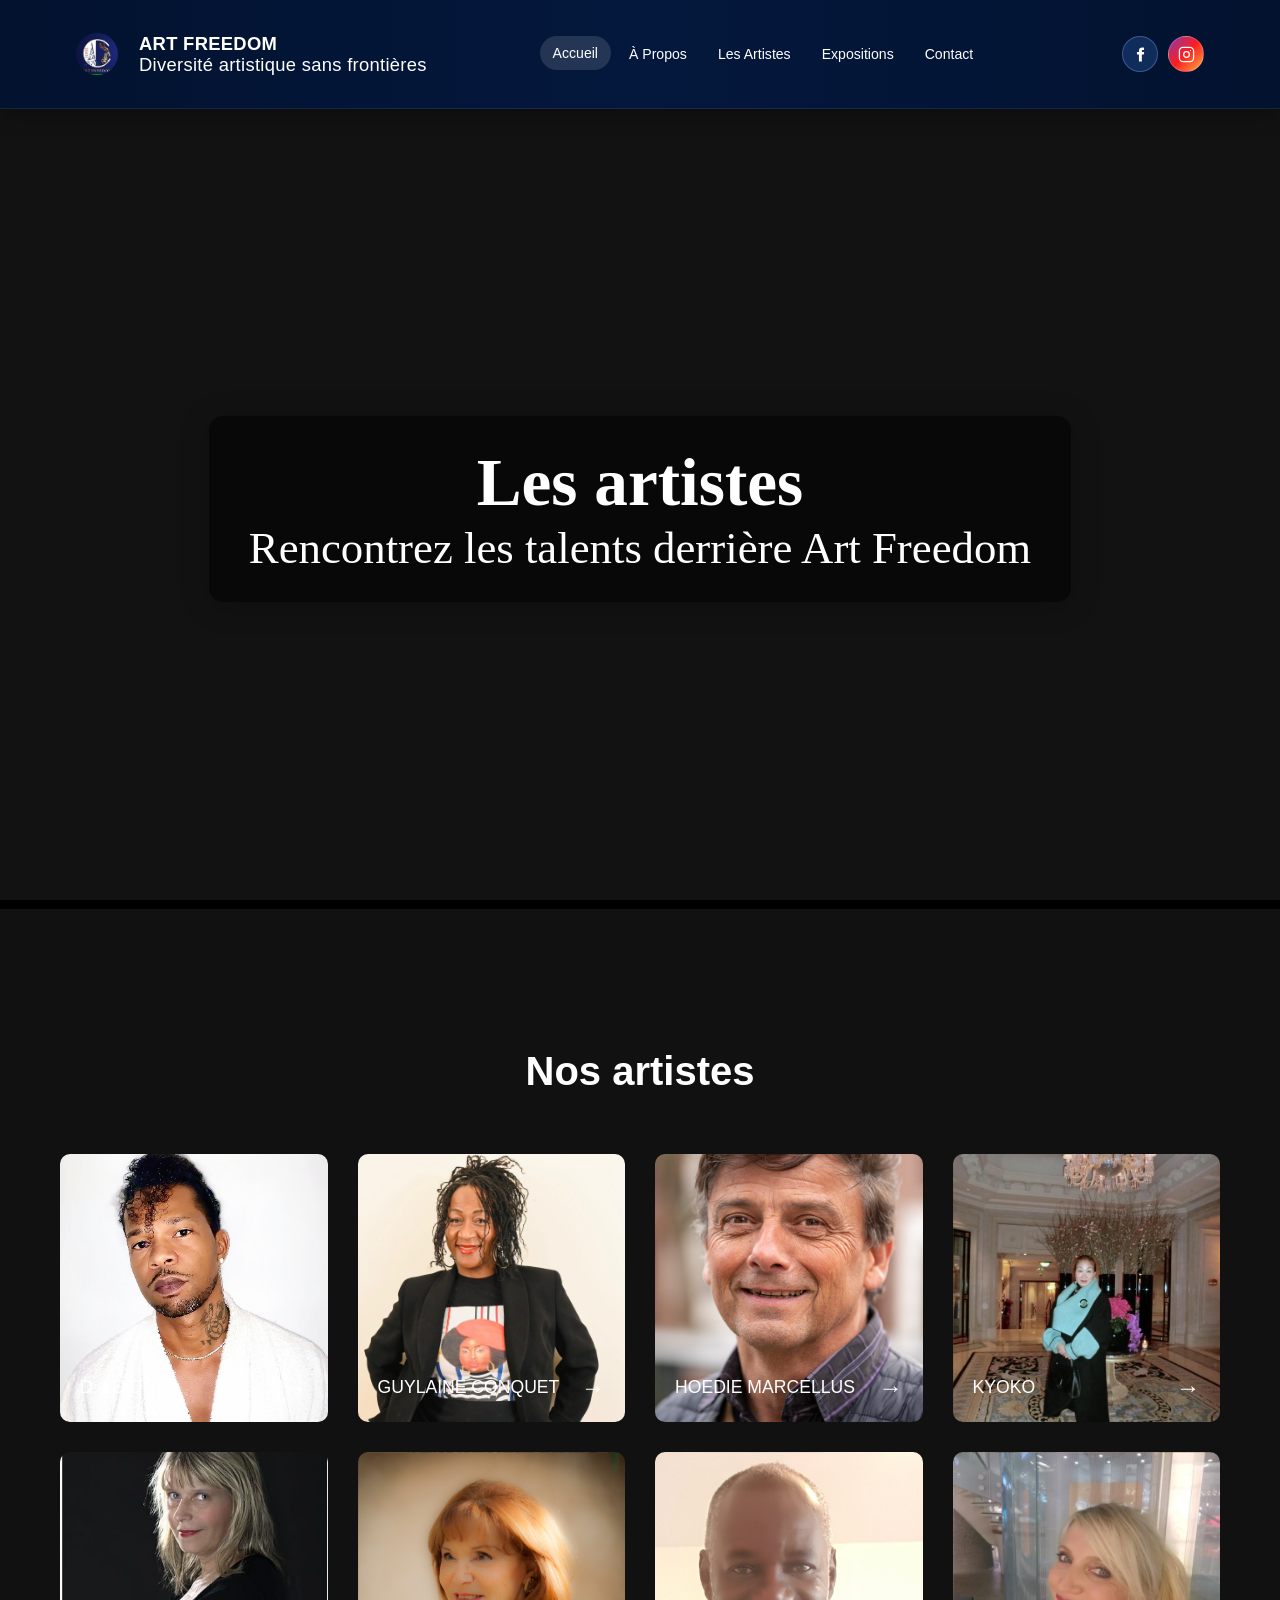
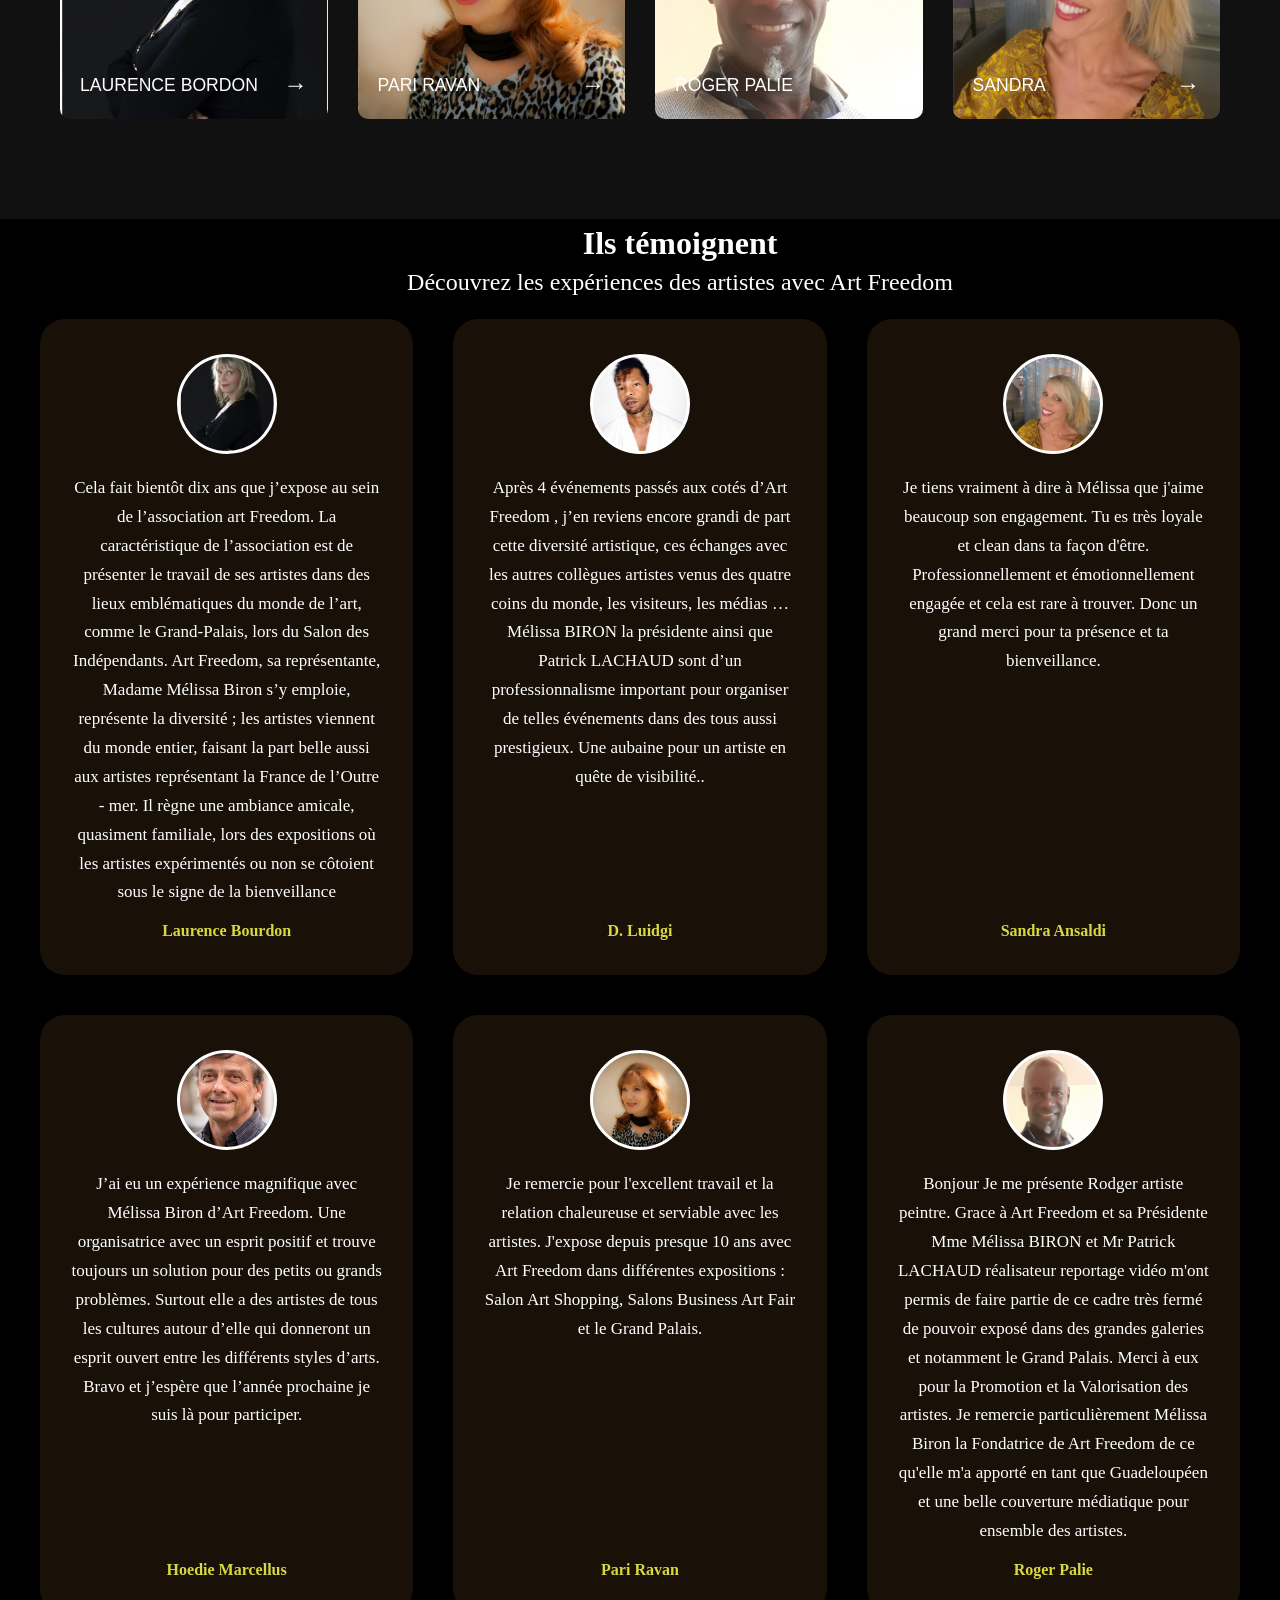
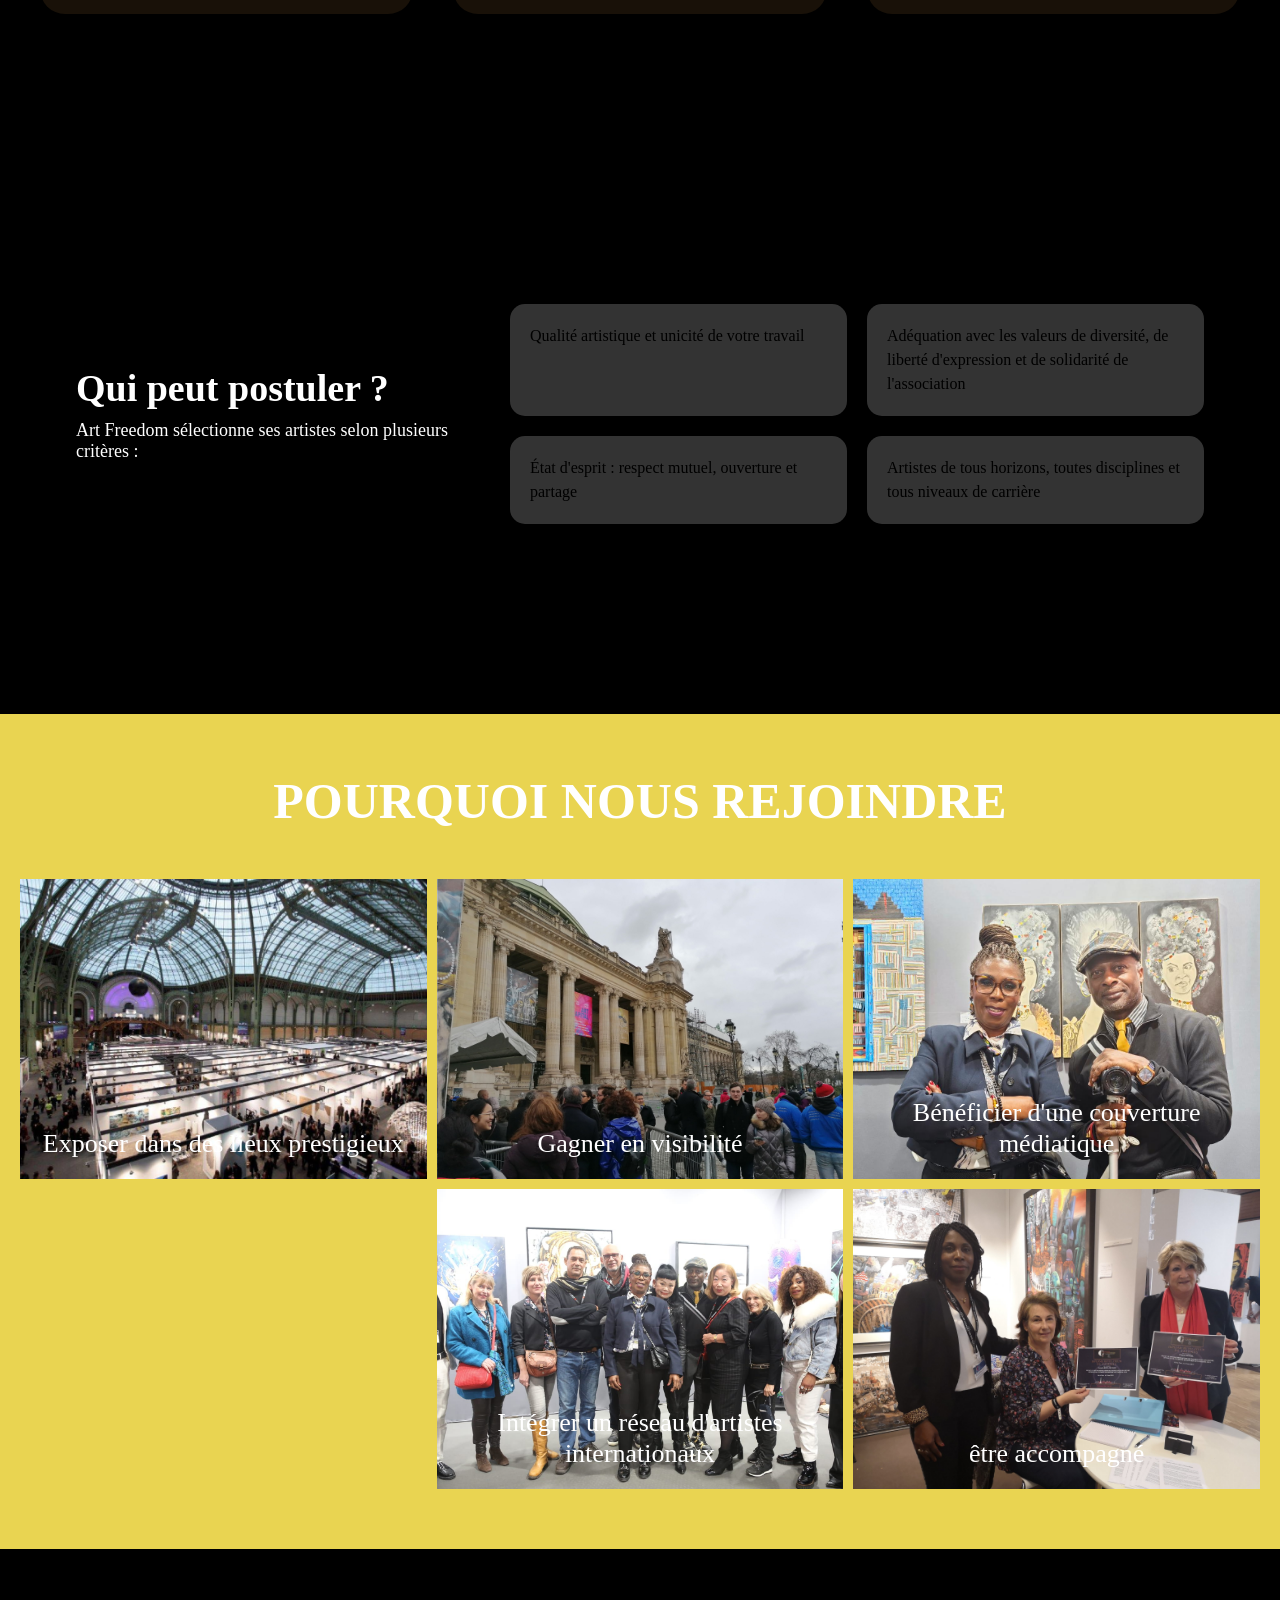
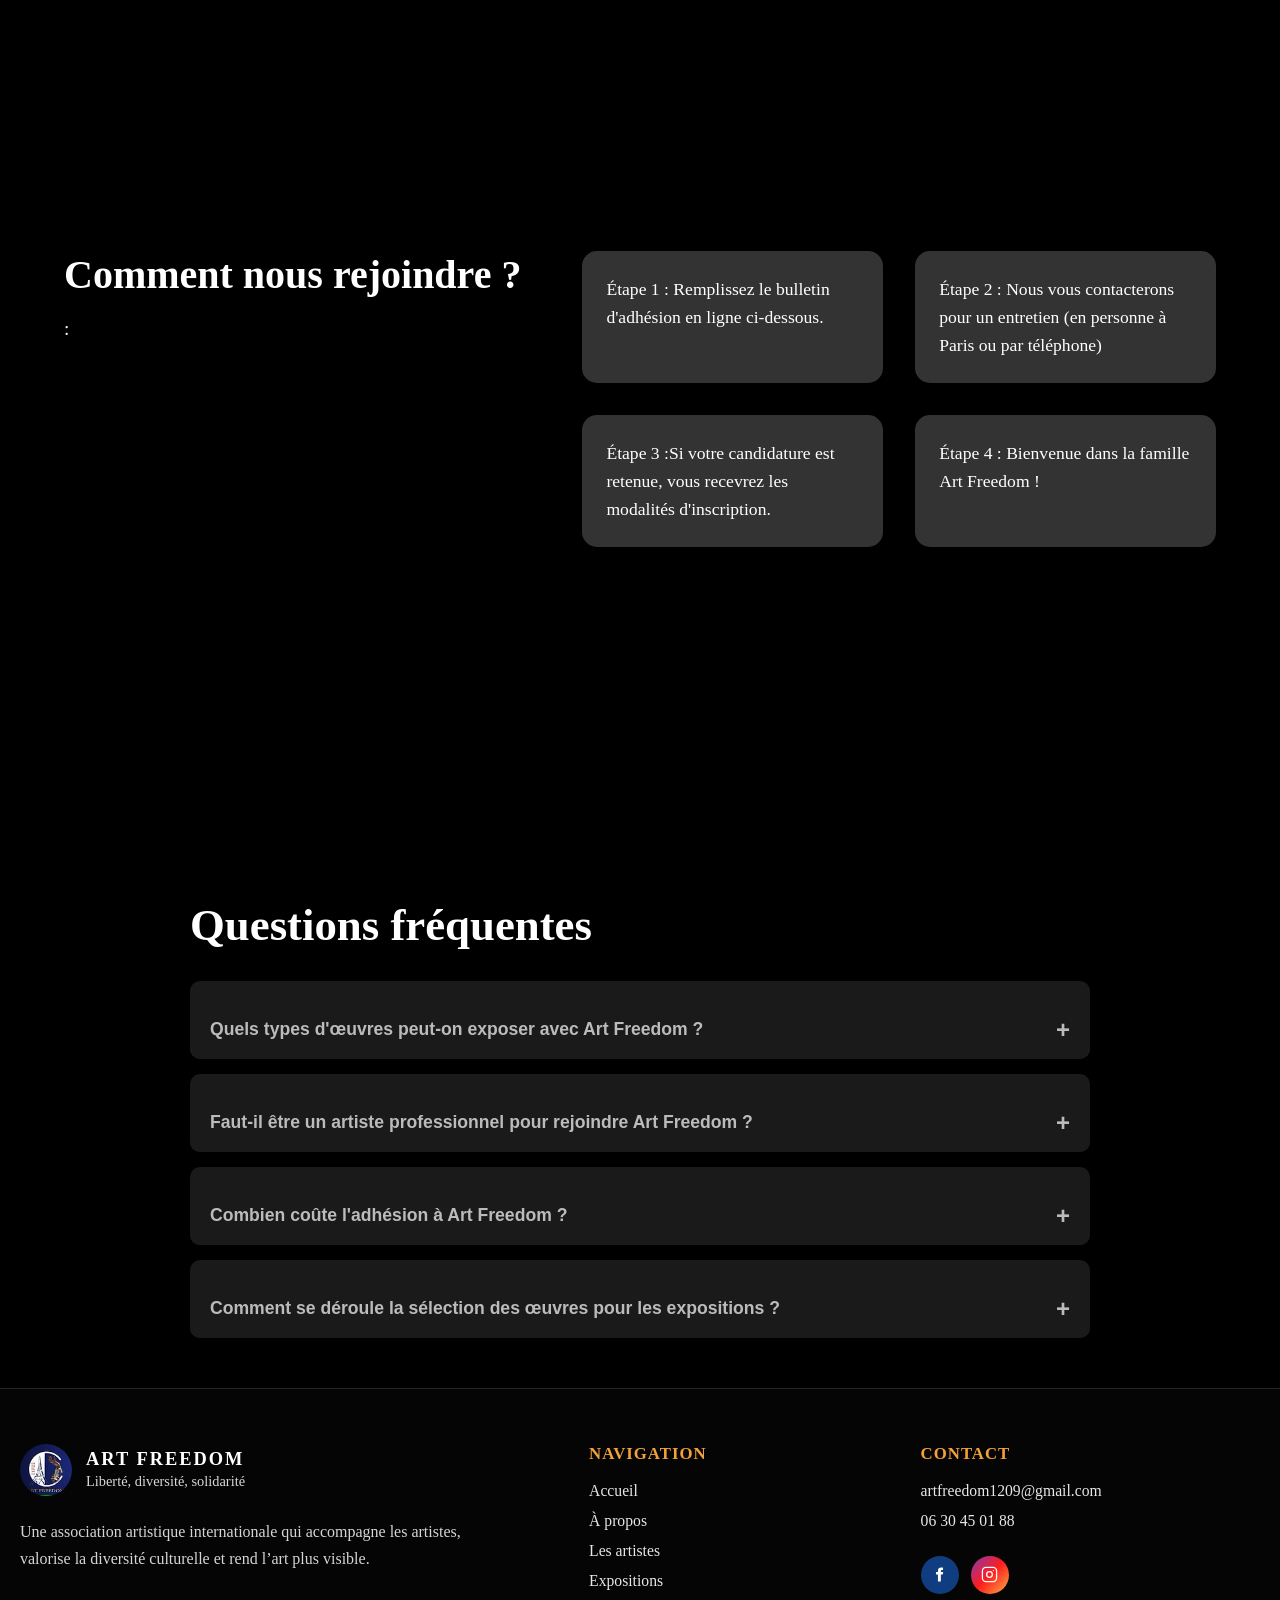
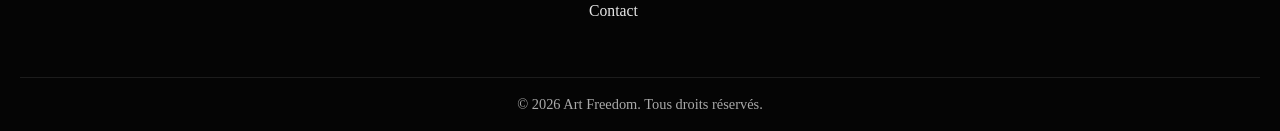
==== commit 29ee0aef: "Update artistes.html" ====
--- a/artistes.html
+++ b/artistes.html
@@ -509,8 +509,62 @@
 </script>
 
 
-<footer>Footer</footer>
+<footer class="site-footer">
+  <div class="footer-container">
+
+    <div class="footer-brand">
+      <div class="footer-logo">
+        <img src="./image/logo art freedom.jpg" alt="Logo Art Freedom">
+        <div>
+          <h2>ART FREEDOM</h2>
+          <p>Liberté, diversité, solidarité</p>
+        </div>
+      </div>
+
+      <p class="footer-text">
+        Une association artistique internationale qui accompagne les artistes,
+        valorise la diversité culturelle et rend l’art plus visible.
+      </p>
+    </div>
+
+    <div class="footer-links">
+      <h3>Navigation</h3>
+      <a href="index.html">Accueil</a>
+      <a href="À propos.html">À propos</a>
+      <a href="artistes.html">Les artistes</a>
+      <a href="expositions.html">Expositions</a>
+      <a href="contact.html">Contact</a>
+    </div>
+
+    <div class="footer-contact">
+      <h3>Contact</h3>
+      <a href="mailto:artfreedom1209@gmail.com">artfreedom1209@gmail.com</a>
+      <a href="tel:0630450188">06 30 45 01 88</a>
+
+      <div class="footer-socials">
+        <a href="https://www.facebook.com/expoartfreedom/videos?locale=fr_FR" target="_blank" rel="noopener noreferrer" aria-label="Facebook">
+          <svg viewBox="0 0 24 24" aria-hidden="true">
+            <path d="M14 8.5V6.8c0-.8.3-1.2 1.2-1.2H17V2.4c-.9-.1-1.8-.2-2.7-.2-2.7 0-4.5 1.6-4.5 4.6v1.7H7v3.6h2.8V22h4.1v-9.9h2.8l.5-3.6H14Z"></path>
+          </svg>
+        </a>
+
+        <a href="https://www.instagram.com/art_freedom_le_collectif" target="_blank" rel="noopener noreferrer" aria-label="Instagram">
+          <svg viewBox="0 0 24 24" aria-hidden="true">
+            <path d="M7 2h10a5 5 0 0 1 5 5v10a5 5 0 0 1-5 5H7a5 5 0 0 1-5-5V7a5 5 0 0 1 5-5Z"></path>
+            <path d="M12 8a4 4 0 1 0 0 8 4 4 0 1 0 0-8Z"></path>
+            <path d="M17.5 6.5h.01"></path>
+          </svg>
+        </a>
+      </div>
+    </div>
+
+  </div>
+
+  <div class="footer-bottom">
+    <p>© 2026 Art Freedom. Tous droits réservés.</p>
+  </div>
+</footer>
 
 
 </body>
-</html>+</html>
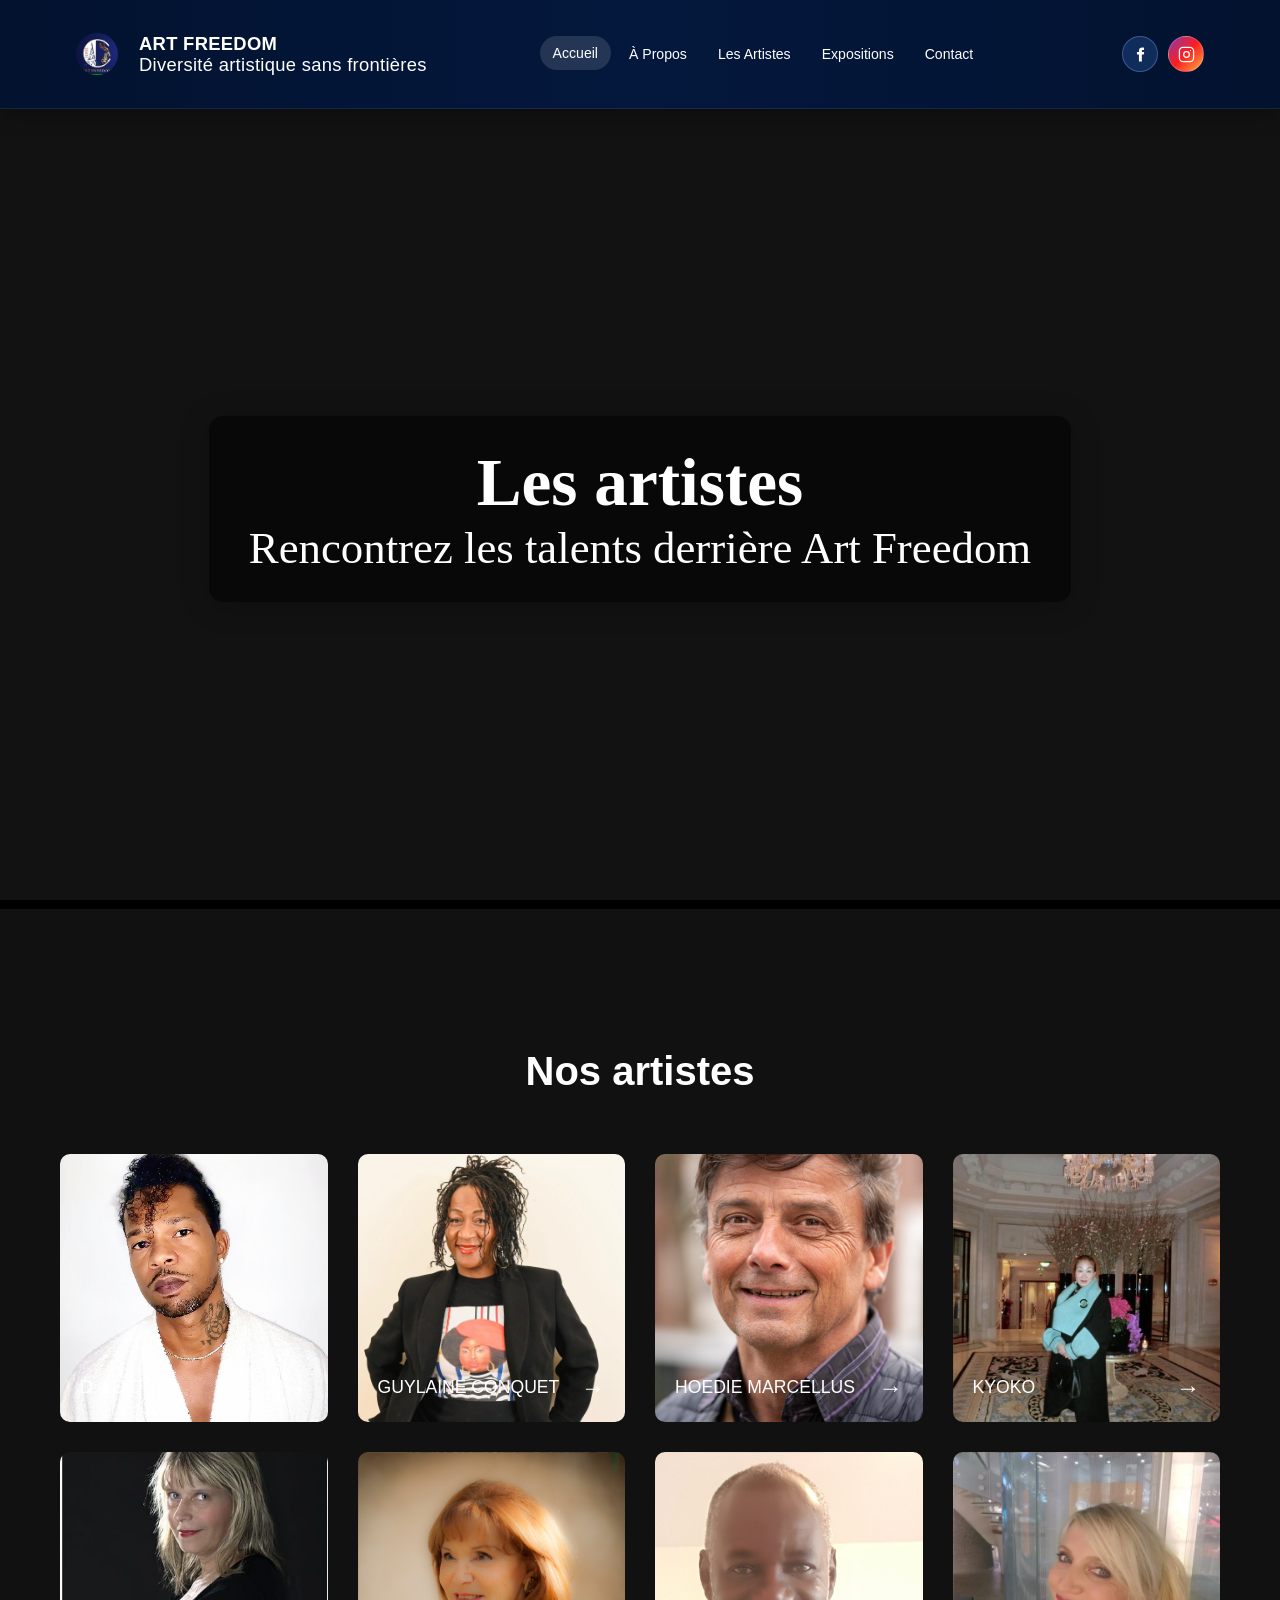
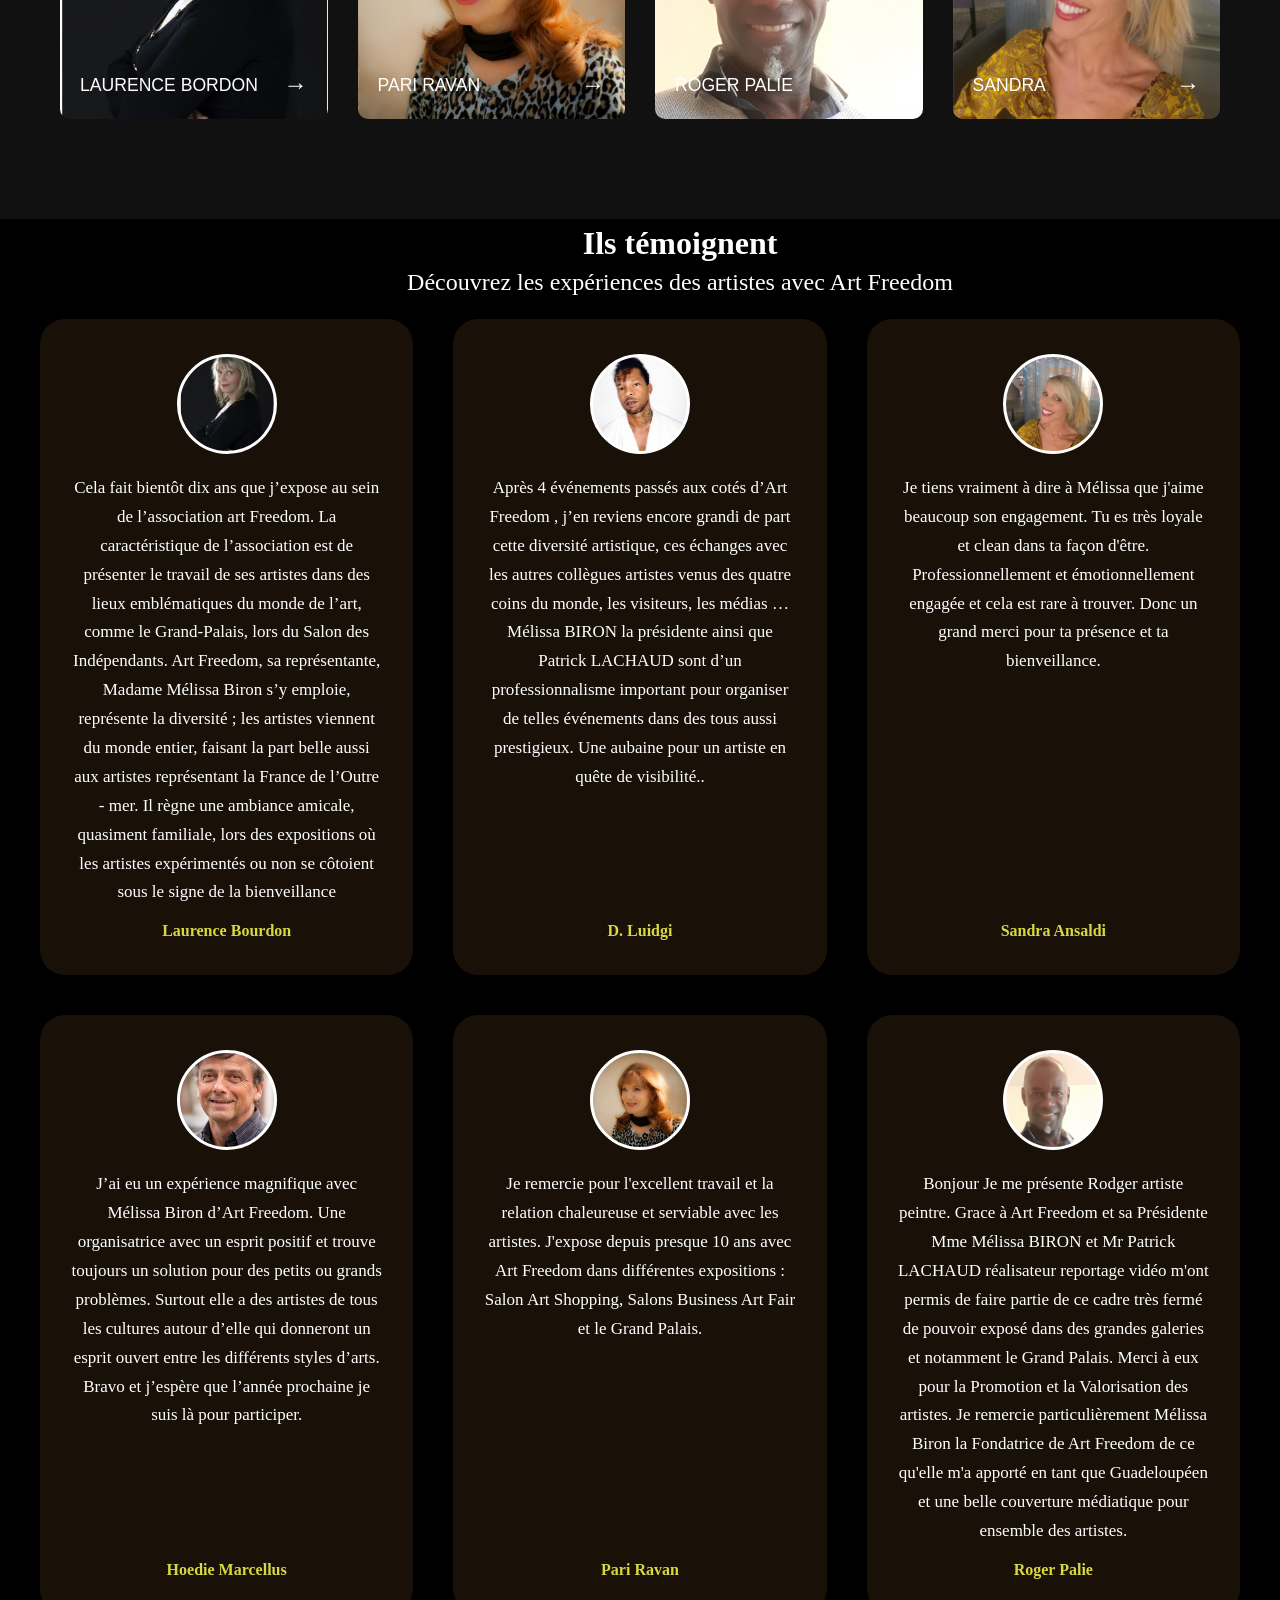
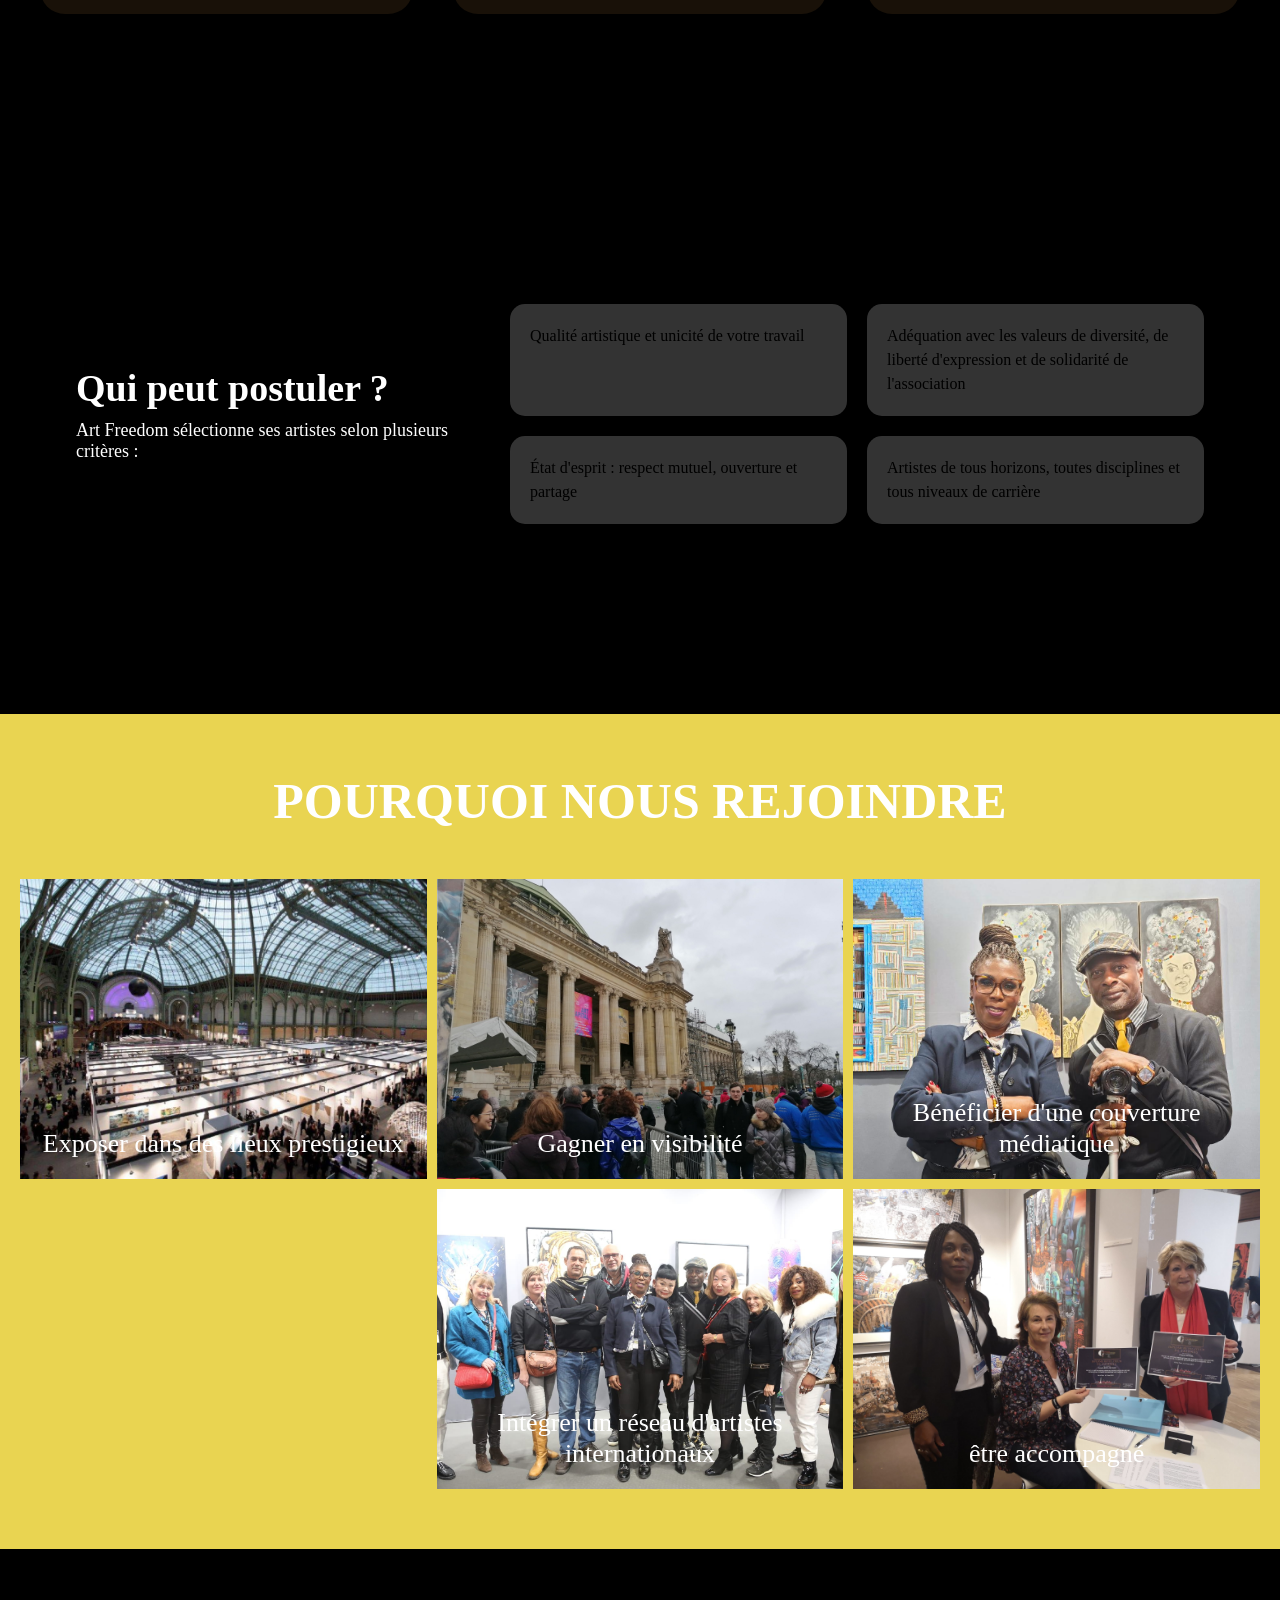
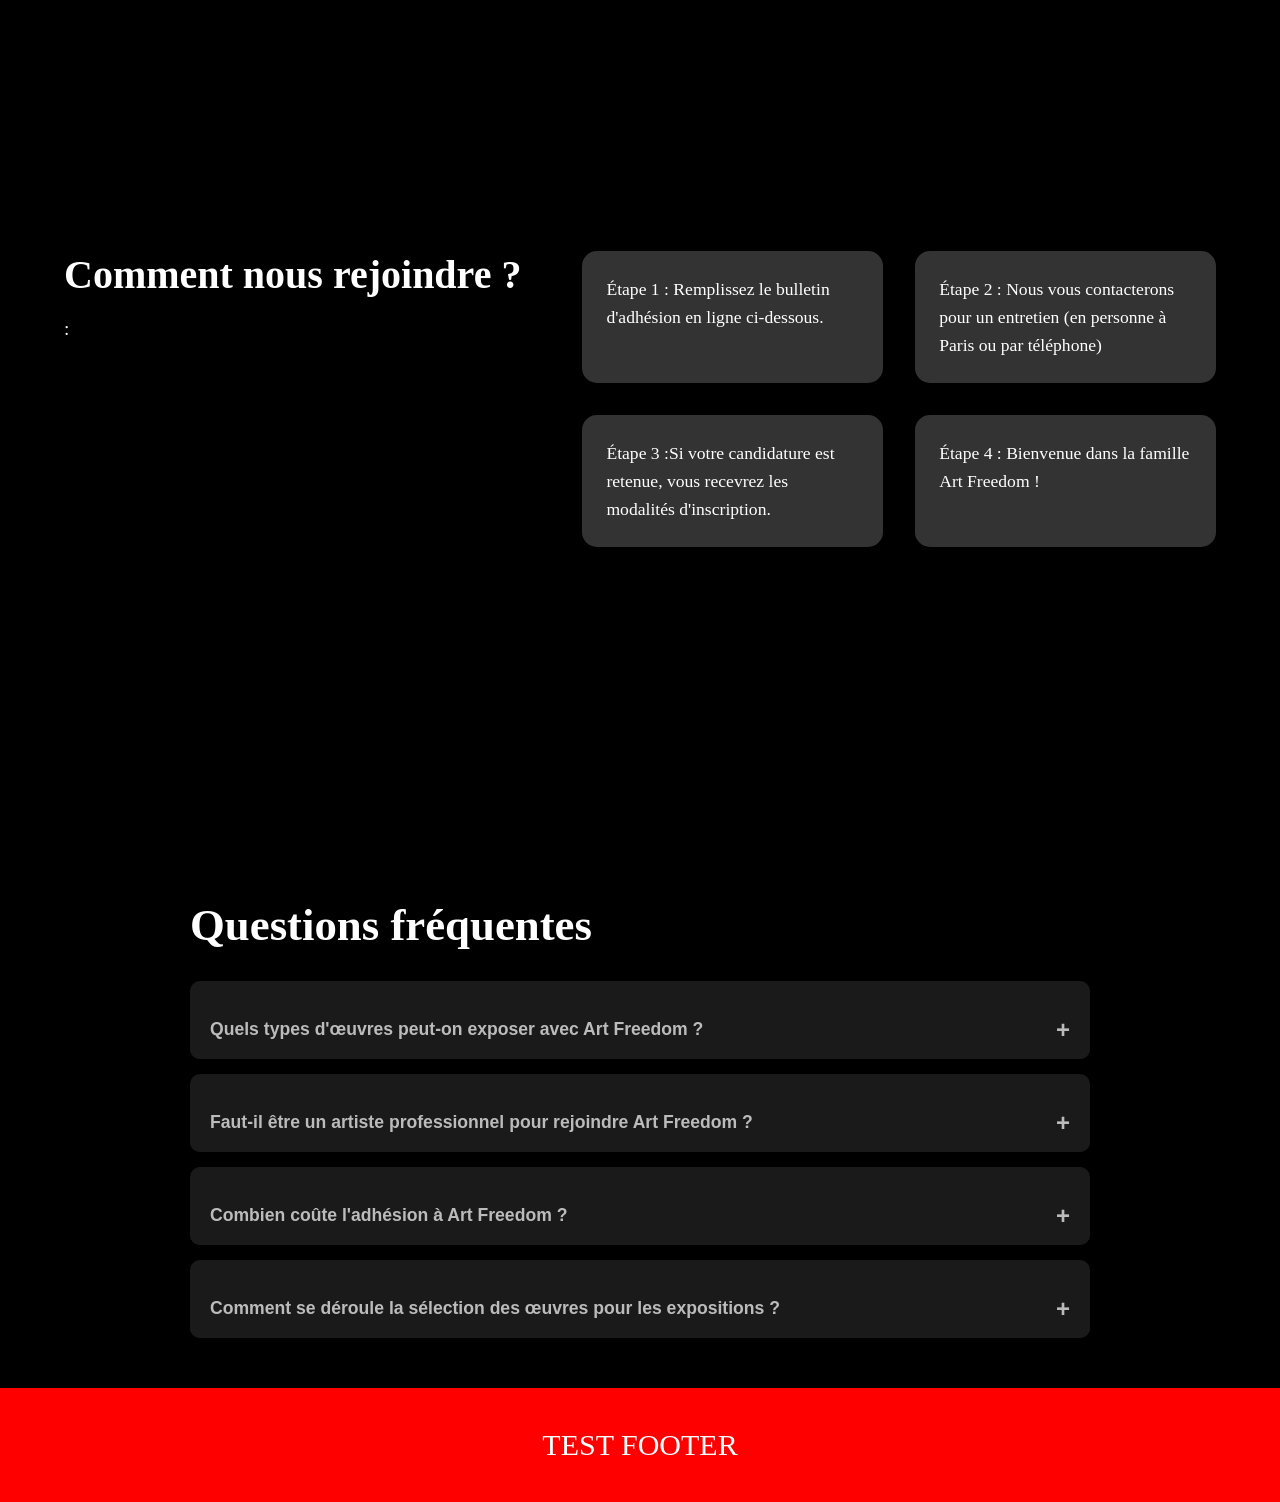
==== commit 8ab4bd27: "Update artistes.html" ====
--- a/artistes.html
+++ b/artistes.html
@@ -509,60 +509,8 @@
 </script>
 
 
-<footer class="site-footer">
-  <div class="footer-container">
-
-    <div class="footer-brand">
-      <div class="footer-logo">
-        <img src="./image/logo art freedom.jpg" alt="Logo Art Freedom">
-        <div>
-          <h2>ART FREEDOM</h2>
-          <p>Liberté, diversité, solidarité</p>
-        </div>
-      </div>
-
-      <p class="footer-text">
-        Une association artistique internationale qui accompagne les artistes,
-        valorise la diversité culturelle et rend l’art plus visible.
-      </p>
-    </div>
-
-    <div class="footer-links">
-      <h3>Navigation</h3>
-      <a href="index.html">Accueil</a>
-      <a href="À propos.html">À propos</a>
-      <a href="artistes.html">Les artistes</a>
-      <a href="expositions.html">Expositions</a>
-      <a href="contact.html">Contact</a>
-    </div>
-
-    <div class="footer-contact">
-      <h3>Contact</h3>
-      <a href="mailto:artfreedom1209@gmail.com">artfreedom1209@gmail.com</a>
-      <a href="tel:0630450188">06 30 45 01 88</a>
-
-      <div class="footer-socials">
-        <a href="https://www.facebook.com/expoartfreedom/videos?locale=fr_FR" target="_blank" rel="noopener noreferrer" aria-label="Facebook">
-          <svg viewBox="0 0 24 24" aria-hidden="true">
-            <path d="M14 8.5V6.8c0-.8.3-1.2 1.2-1.2H17V2.4c-.9-.1-1.8-.2-2.7-.2-2.7 0-4.5 1.6-4.5 4.6v1.7H7v3.6h2.8V22h4.1v-9.9h2.8l.5-3.6H14Z"></path>
-          </svg>
-        </a>
-
-        <a href="https://www.instagram.com/art_freedom_le_collectif" target="_blank" rel="noopener noreferrer" aria-label="Instagram">
-          <svg viewBox="0 0 24 24" aria-hidden="true">
-            <path d="M7 2h10a5 5 0 0 1 5 5v10a5 5 0 0 1-5 5H7a5 5 0 0 1-5-5V7a5 5 0 0 1 5-5Z"></path>
-            <path d="M12 8a4 4 0 1 0 0 8 4 4 0 1 0 0-8Z"></path>
-            <path d="M17.5 6.5h.01"></path>
-          </svg>
-        </a>
-      </div>
-    </div>
-
-  </div>
-
-  <div class="footer-bottom">
-    <p>© 2026 Art Freedom. Tous droits réservés.</p>
-  </div>
+<footer style="background:red;color:white;padding:40px;text-align:center;font-size:30px;">
+  TEST FOOTER
 </footer>
 
 
--- a/style.css
+++ b/style.css
@@ -3265,4 +3265,33 @@
   .footer-contact a:hover {
     transform: none;
   }
-}+}
+
+.footer {
+  background: #111;
+  color: white;
+  text-align: center;
+  padding: 25px 15px;
+  margin-top: 60px;
+}
+
+.footer p {
+  margin-bottom: 10px;
+}
+
+.footer-links {
+  display: flex;
+  justify-content: center;
+  gap: 20px;
+  flex-wrap: wrap;
+}
+
+.footer-links a {
+  color: white;
+  text-decoration: none;
+  font-weight: 500;
+}
+
+.footer-links a:hover {
+  text-decoration: underline;
+}
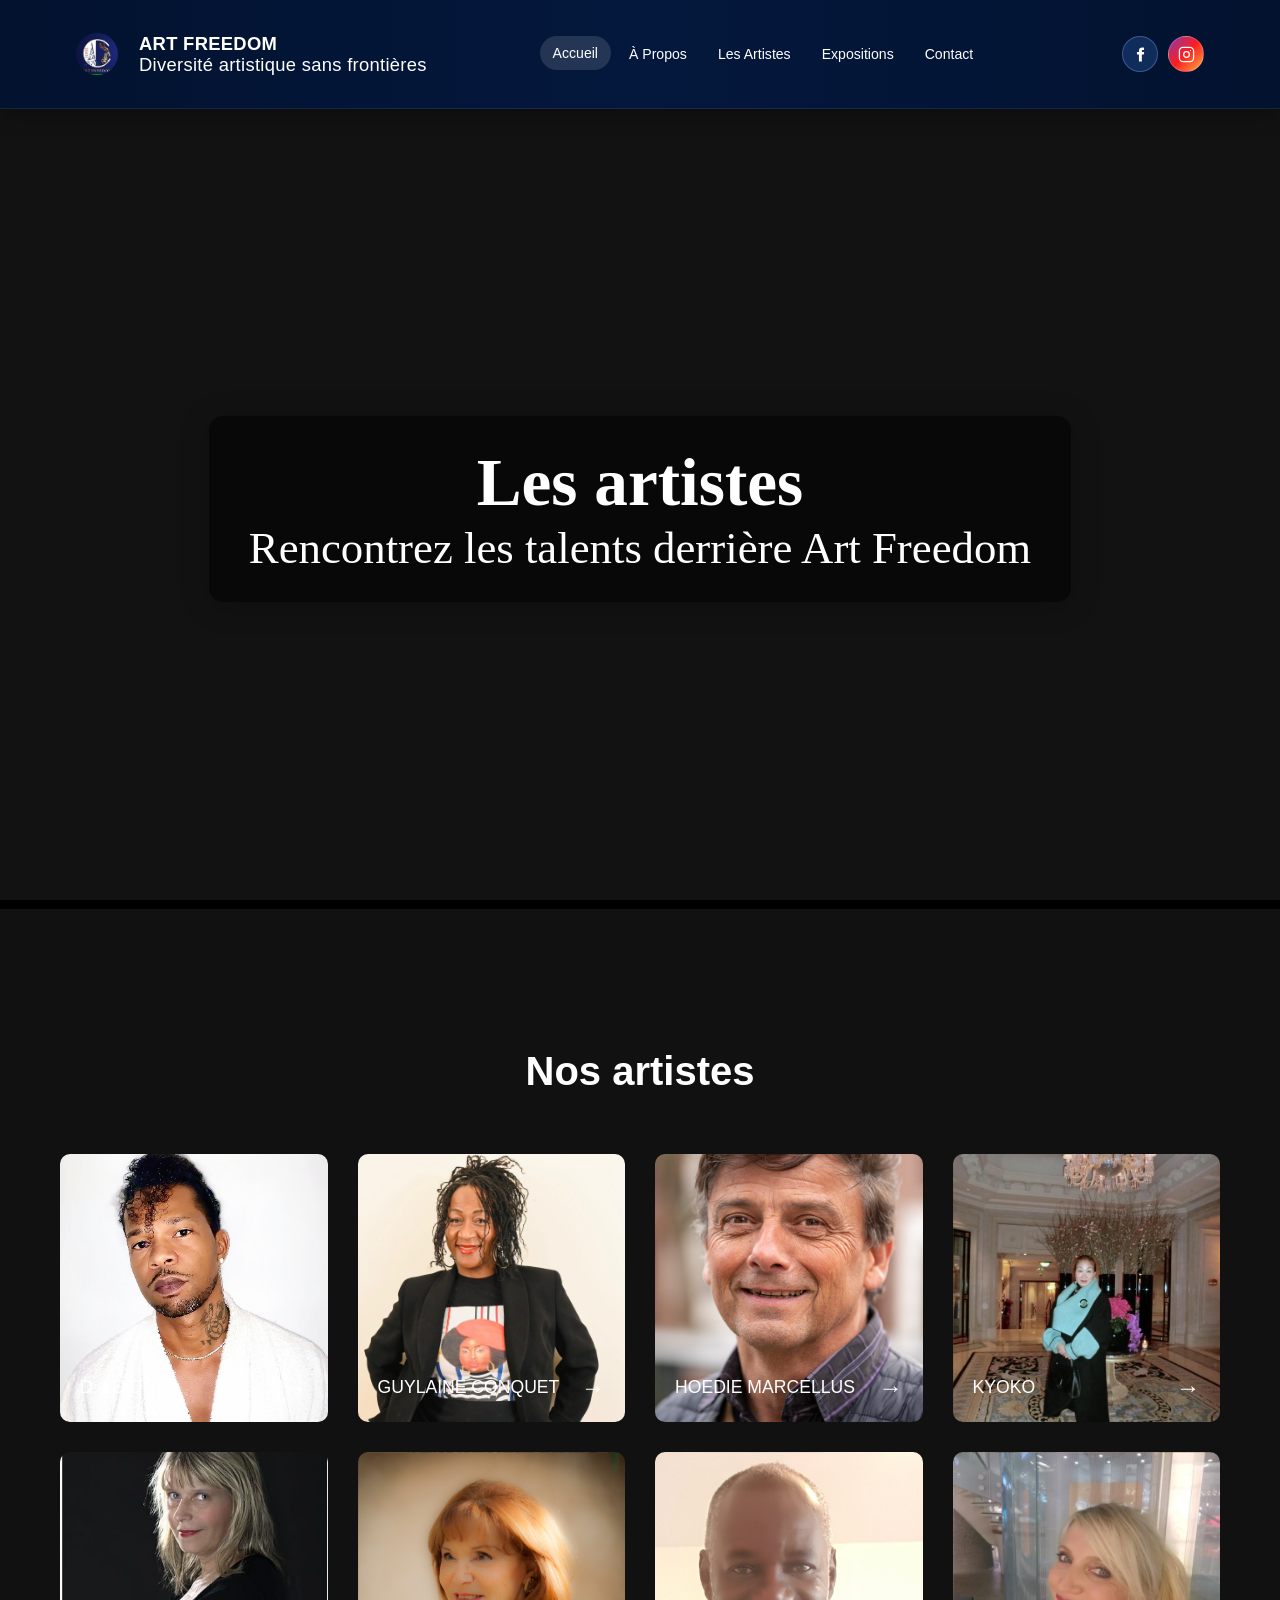
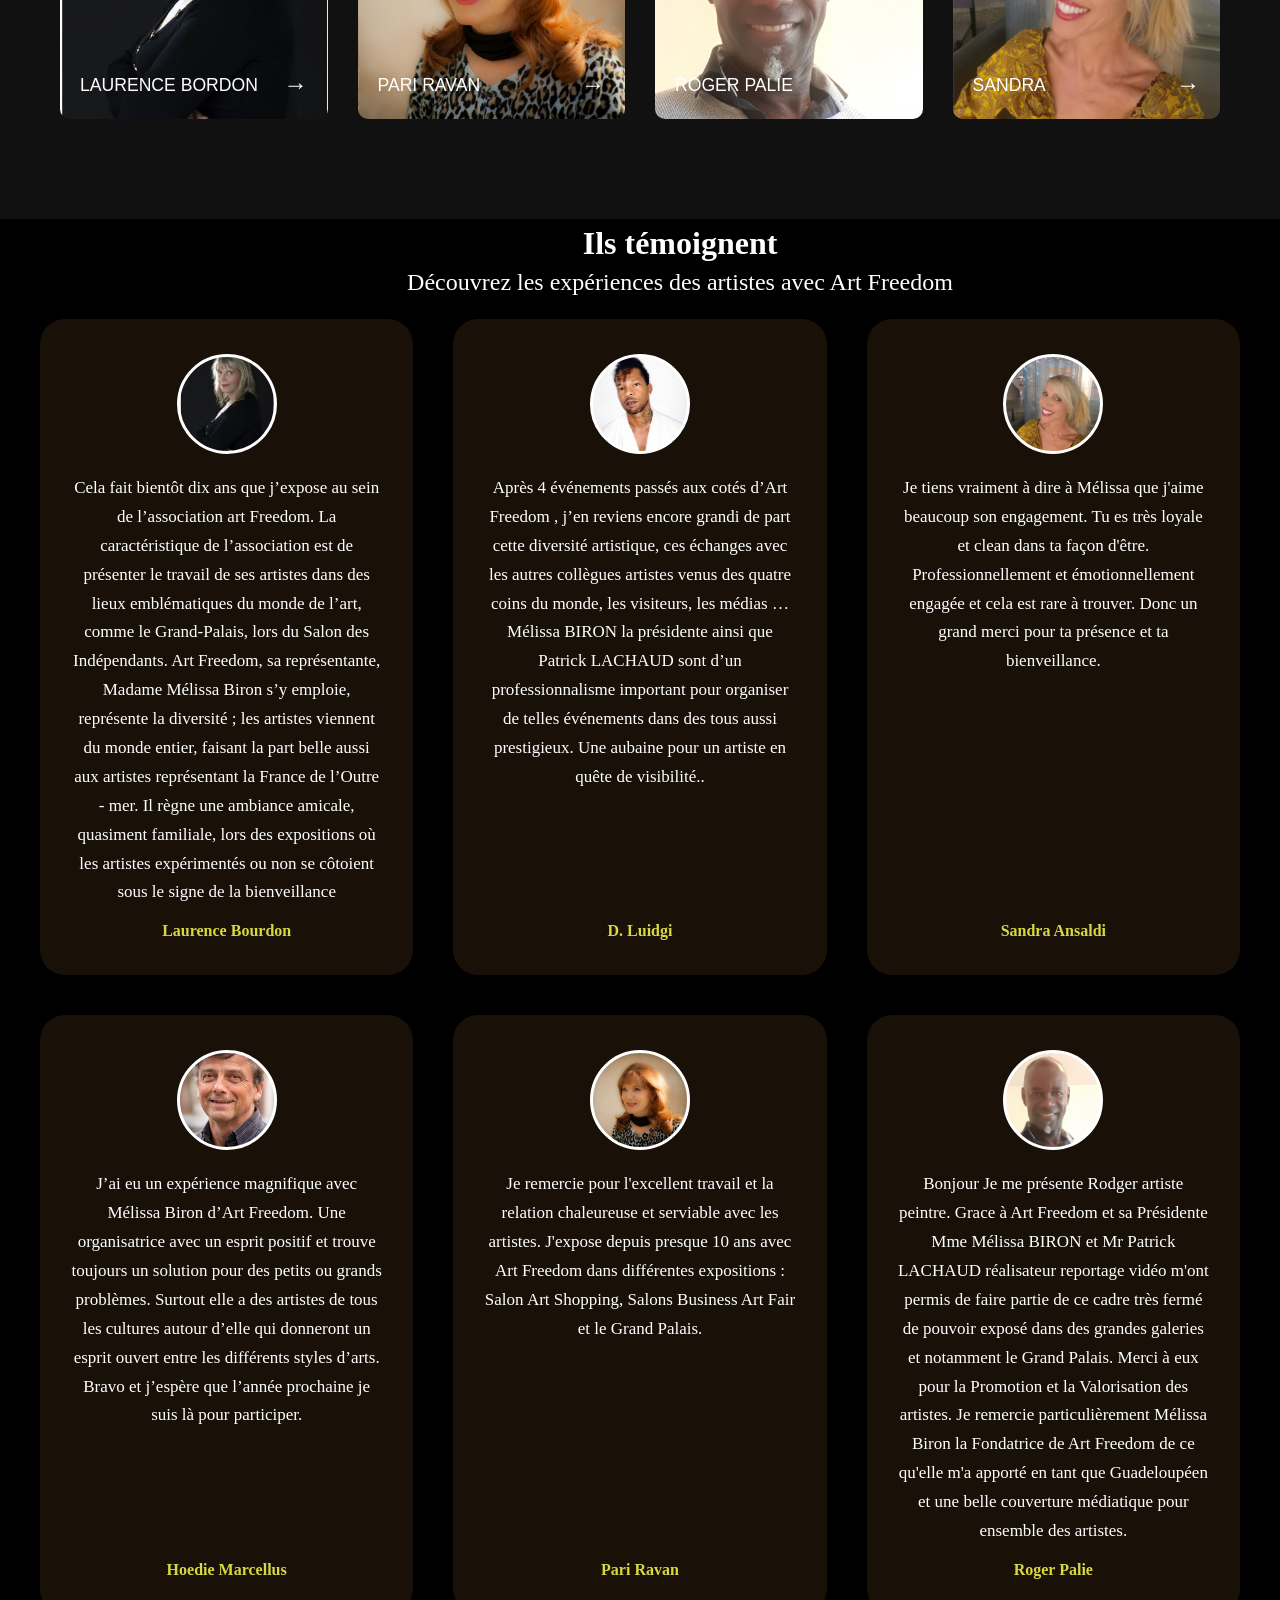
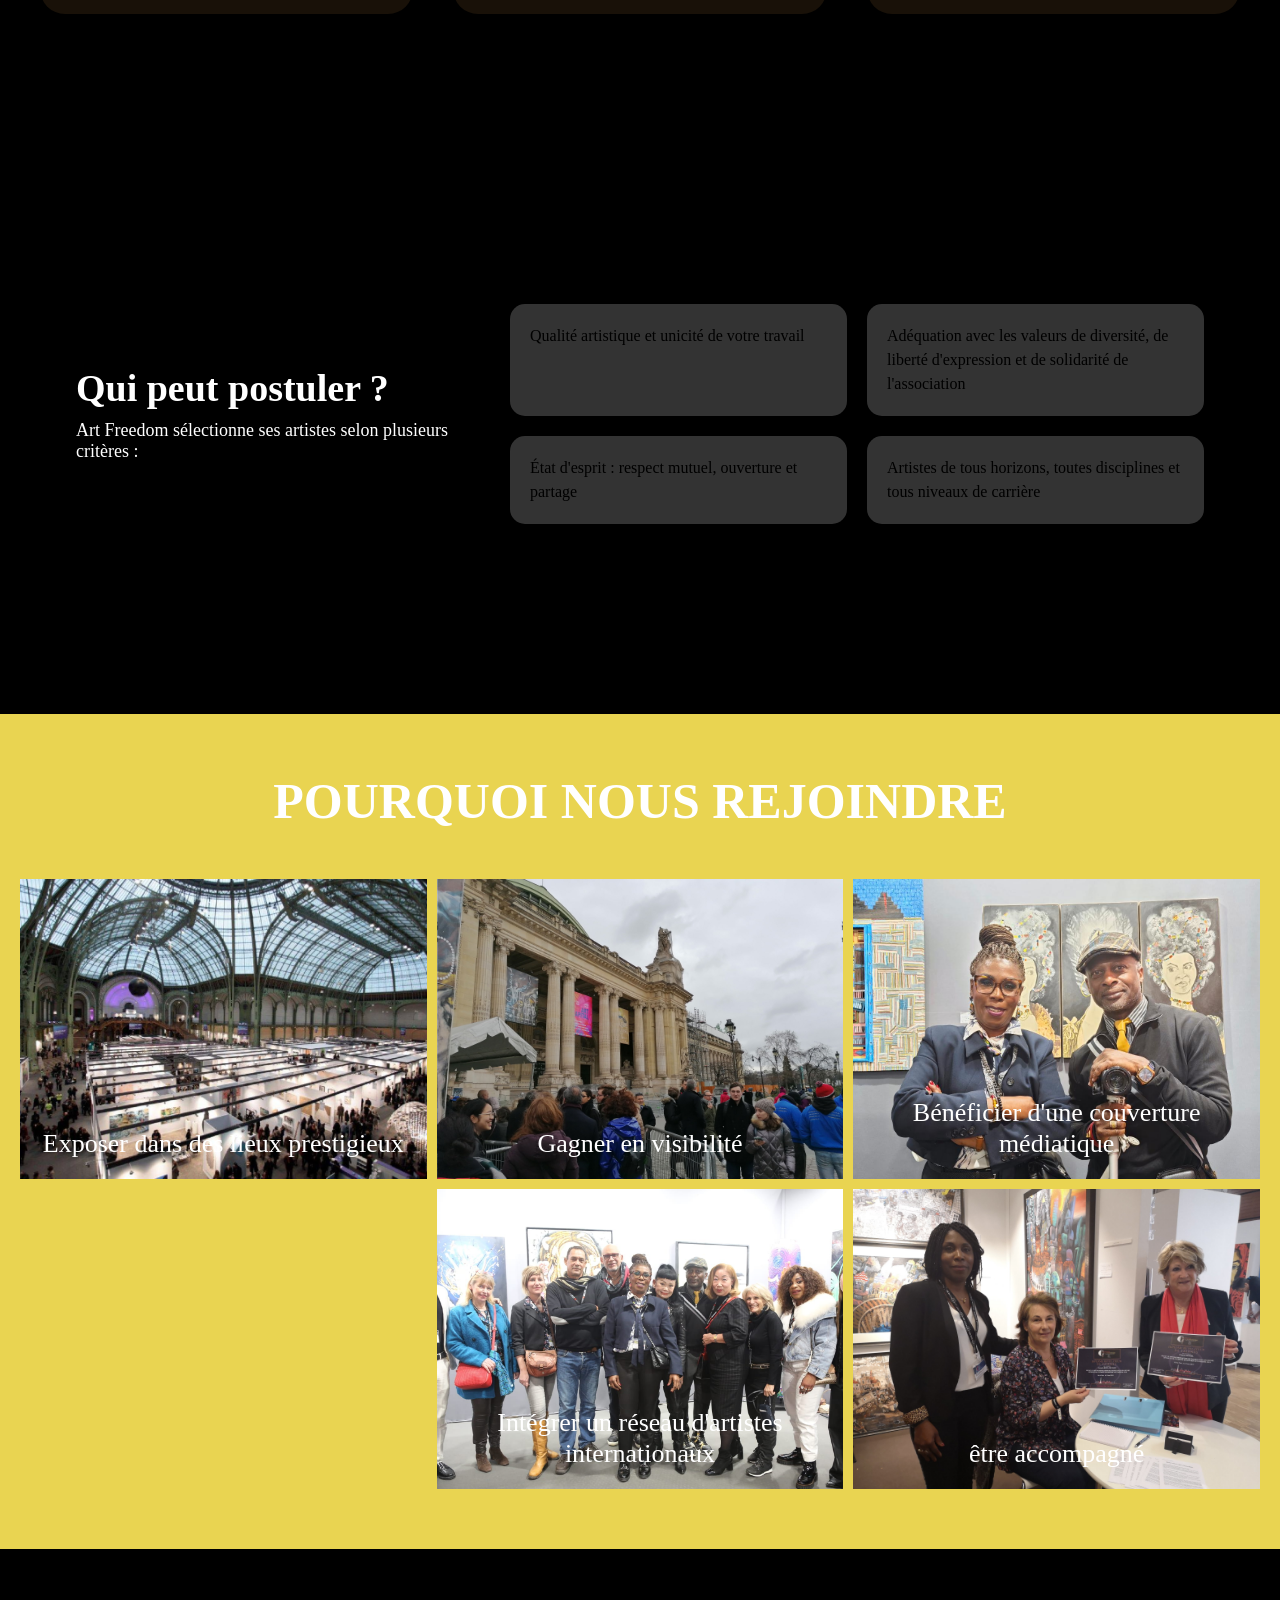
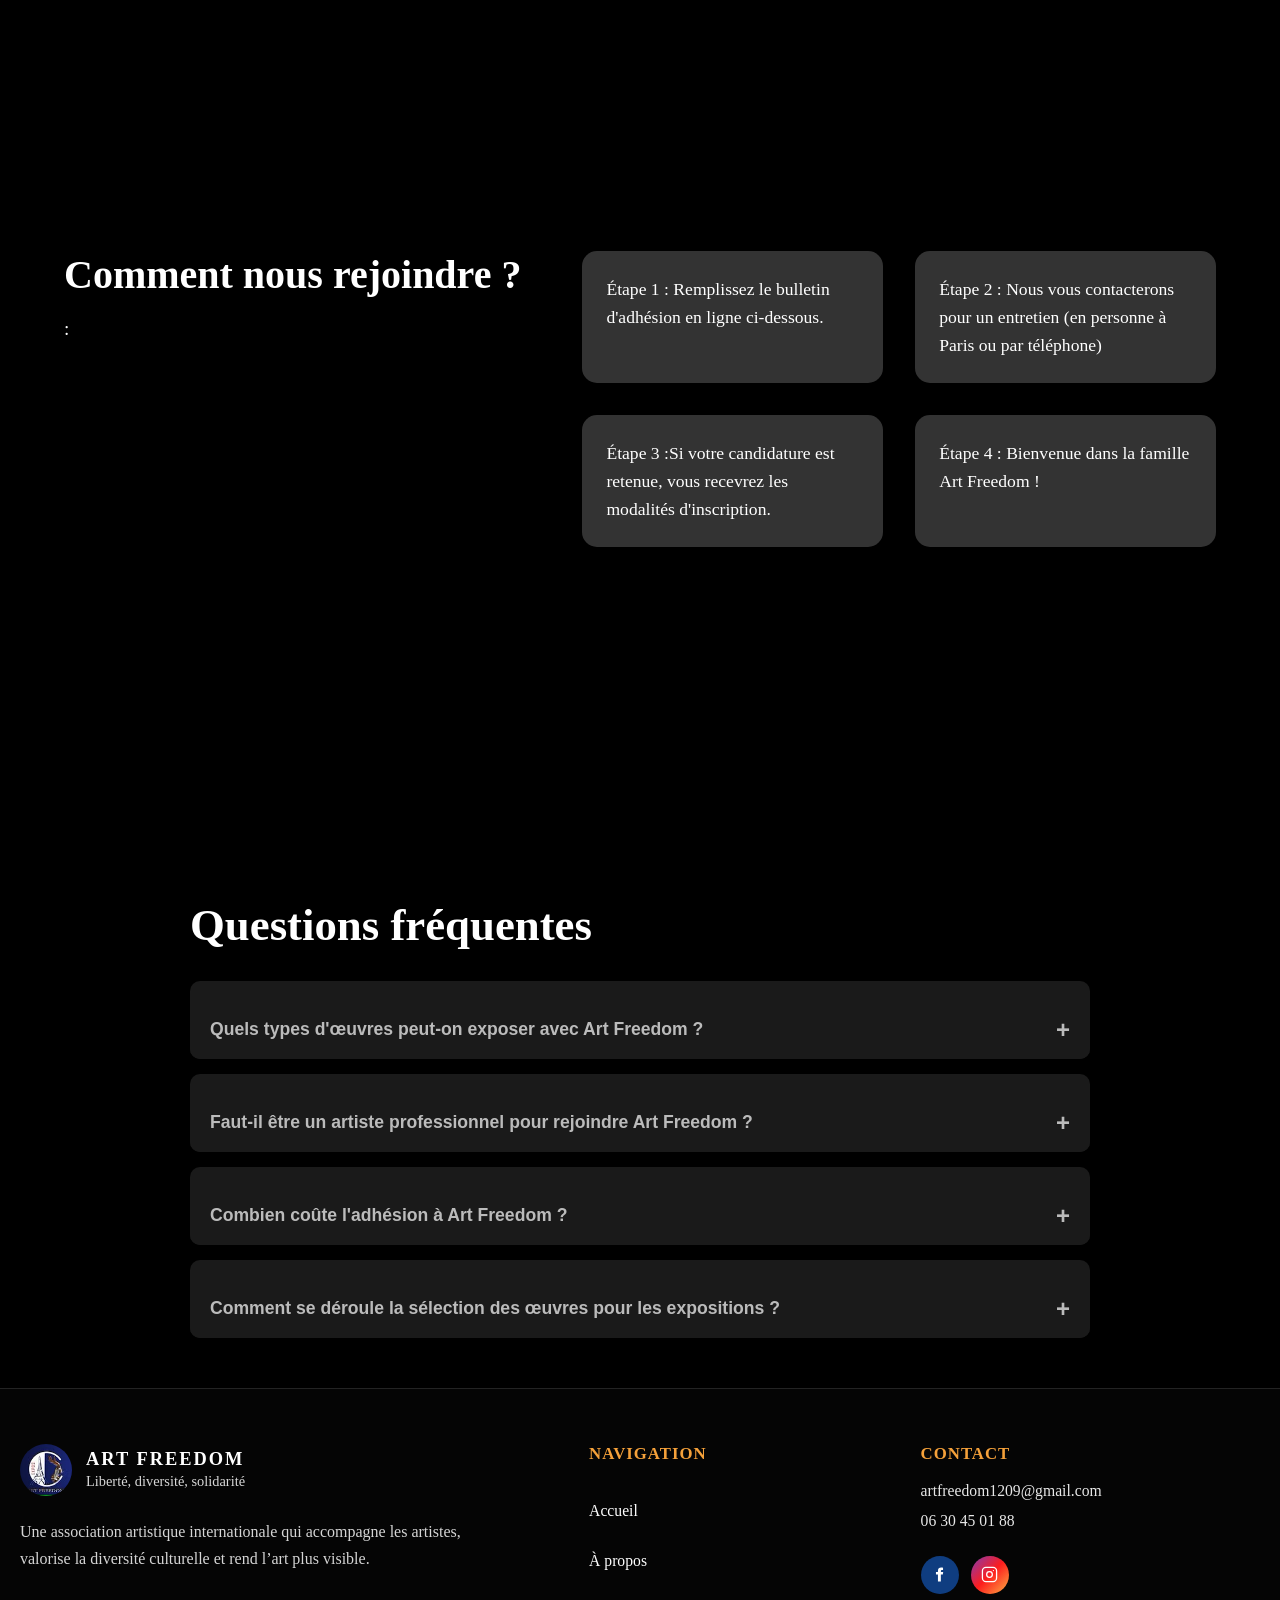
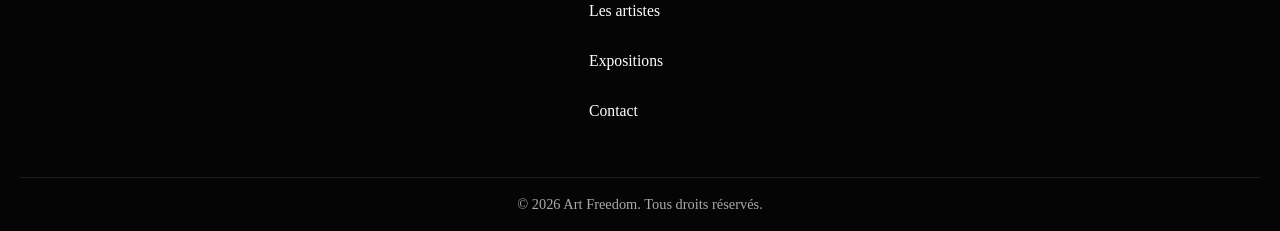
==== commit bbc5ac48: "Update artistes.html" ====
--- a/artistes.html
+++ b/artistes.html
@@ -509,9 +509,61 @@
 </script>
 
 
-<footer style="background:red;color:white;padding:40px;text-align:center;font-size:30px;">
-  TEST FOOTER
-</footer>
+  <footer class="site-footer">
+    <div class="footer-container">
+
+      <div class="footer-brand">
+        <div class="footer-logo">
+          <img src="./image/logo art freedom.jpg" alt="Logo Art Freedom">
+          <div>
+            <h2>ART FREEDOM</h2>
+            <p>Liberté, diversité, solidarité</p>
+          </div>
+        </div>
+
+        <p class="footer-text">
+          Une association artistique internationale qui accompagne les artistes,
+          valorise la diversité culturelle et rend l’art plus visible.
+        </p>
+      </div>
+
+      <div class="footer-links">
+        <h3>Navigation</h3>
+        <a href="index.html">Accueil</a>
+        <a href="À propos.html">À propos</a>
+        <a href="artistes.html">Les artistes</a>
+        <a href="expositions.html">Expositions</a>
+        <a href="contact.html">Contact</a>
+      </div>
+
+      <div class="footer-contact">
+        <h3>Contact</h3>
+        <a href="mailto:artfreedom1209@gmail.com">artfreedom1209@gmail.com</a>
+        <a href="tel:0630450188">06 30 45 01 88</a>
+
+        <div class="footer-socials">
+          <a href="https://www.facebook.com/expoartfreedom/videos?locale=fr_FR" target="_blank" rel="noopener noreferrer" aria-label="Facebook">
+            <svg viewBox="0 0 24 24" aria-hidden="true">
+              <path d="M14 8.5V6.8c0-.8.3-1.2 1.2-1.2H17V2.4c-.9-.1-1.8-.2-2.7-.2-2.7 0-4.5 1.6-4.5 4.6v1.7H7v3.6h2.8V22h4.1v-9.9h2.8l.5-3.6H14Z"></path>
+            </svg>
+          </a>
+
+          <a href="https://www.instagram.com/art_freedom_le_collectif" target="_blank" rel="noopener noreferrer" aria-label="Instagram">
+            <svg viewBox="0 0 24 24" aria-hidden="true">
+              <path d="M7 2h10a5 5 0 0 1 5 5v10a5 5 0 0 1-5 5H7a5 5 0 0 1-5-5V7a5 5 0 0 1 5-5Z"></path>
+              <path d="M12 8a4 4 0 1 0 0 8 4 4 0 1 0 0-8Z"></path>
+              <path d="M17.5 6.5h.01"></path>
+            </svg>
+          </a>
+        </div>
+      </div>
+
+    </div>
+
+    <div class="footer-bottom">
+      <p>© 2026 Art Freedom. Tous droits réservés.</p>
+    </div>
+  </footer>
 
 
 </body>
